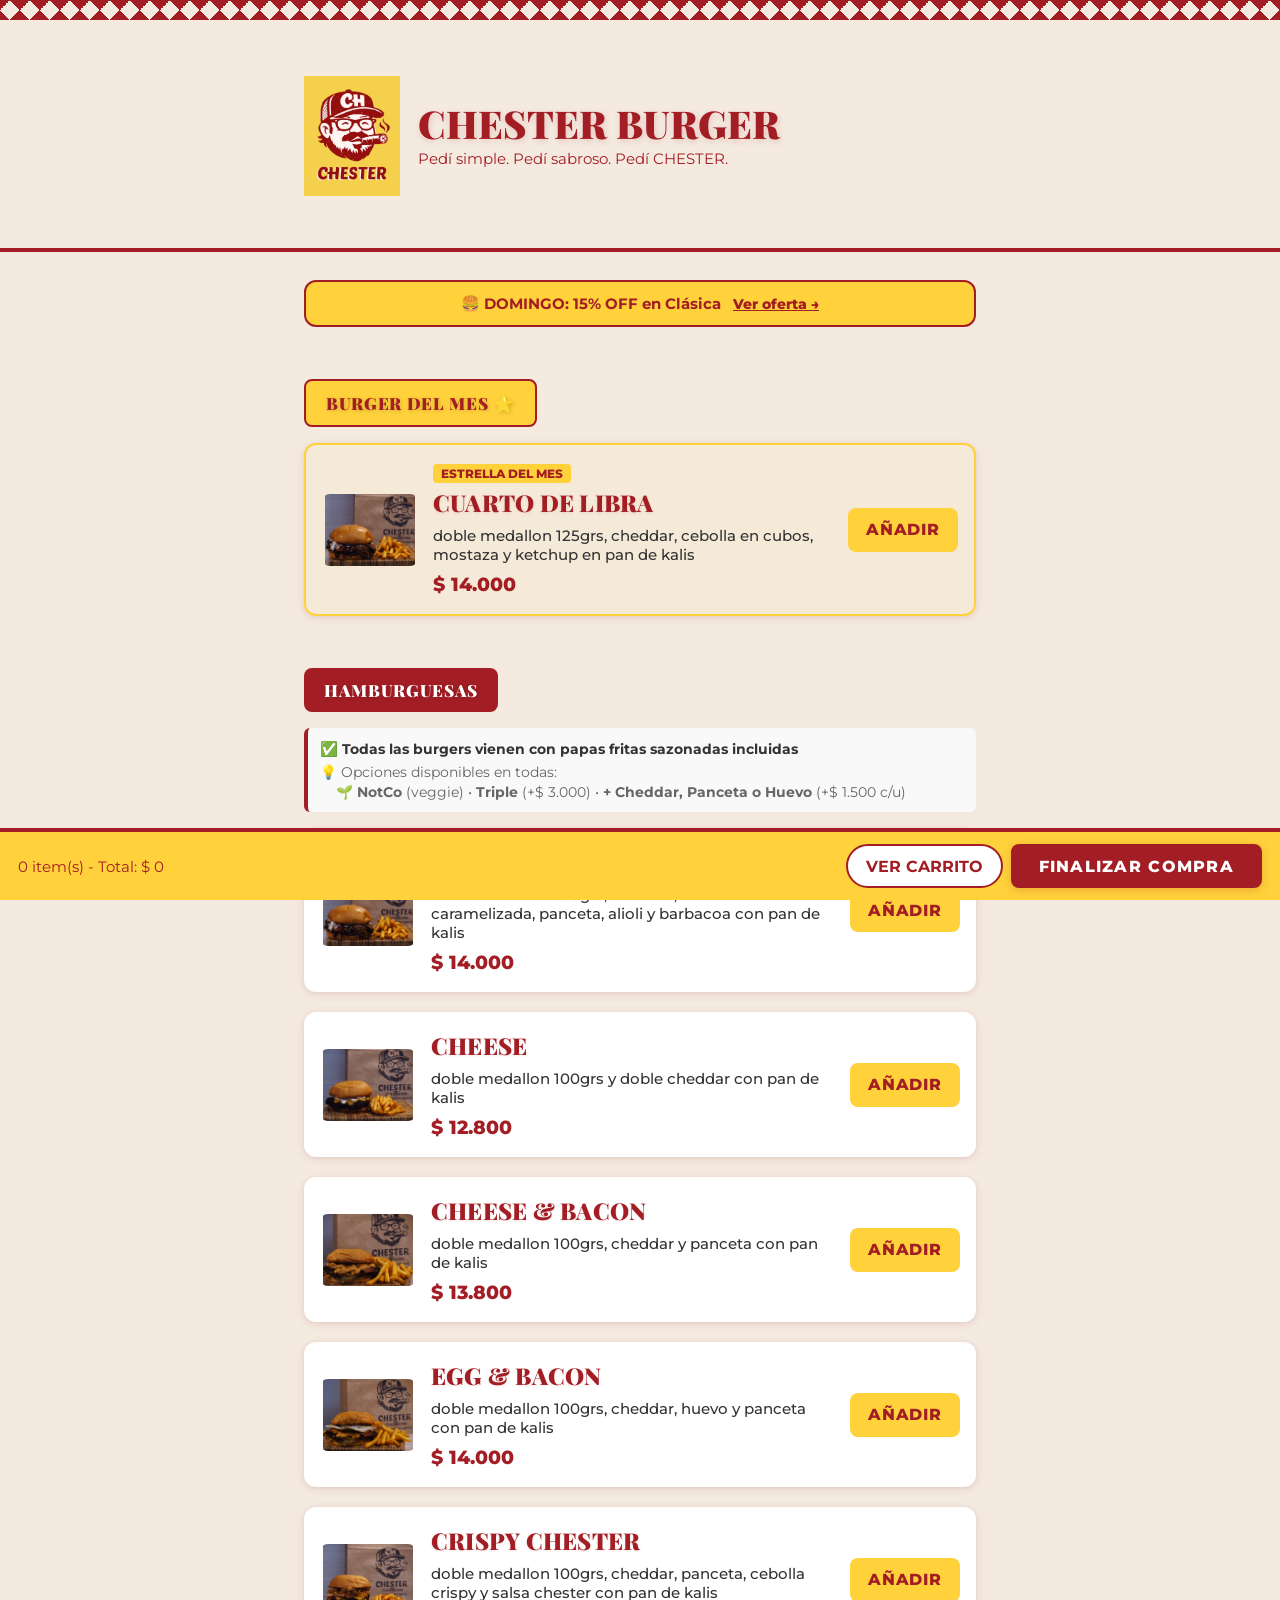
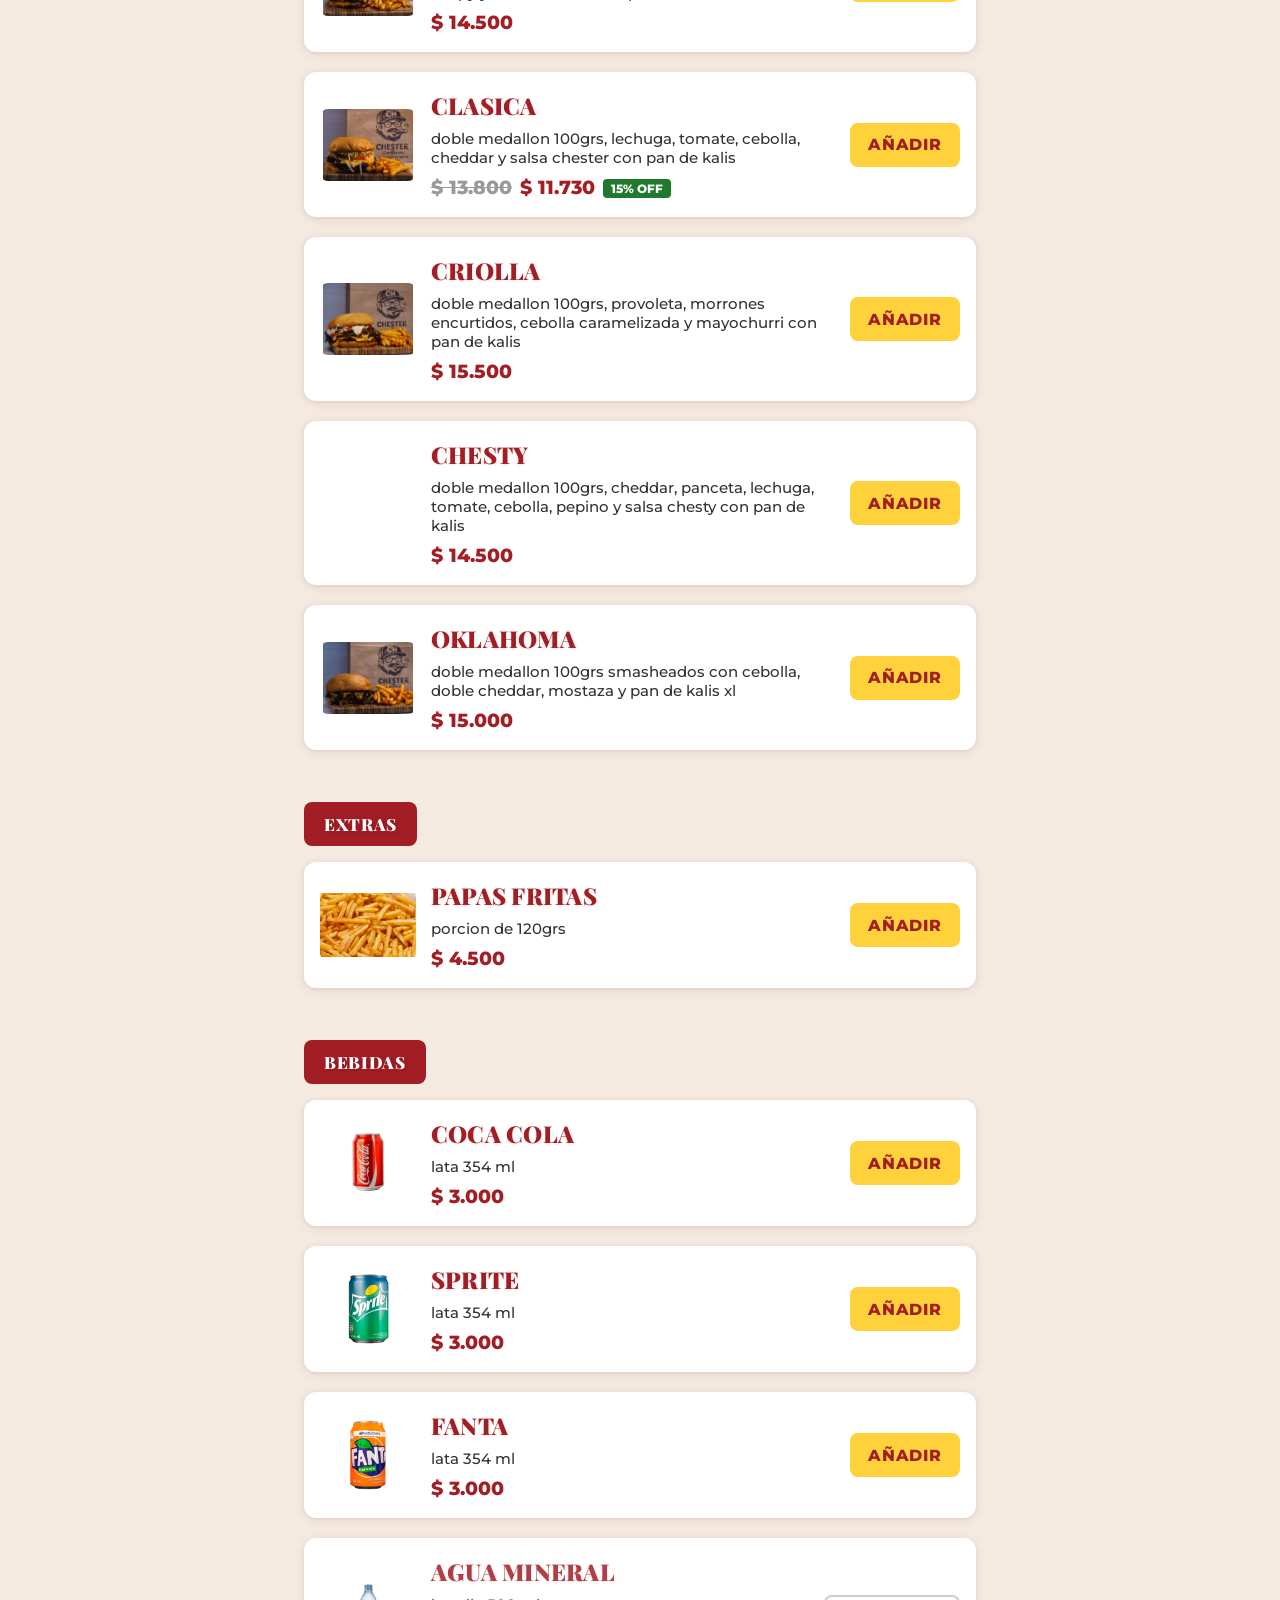
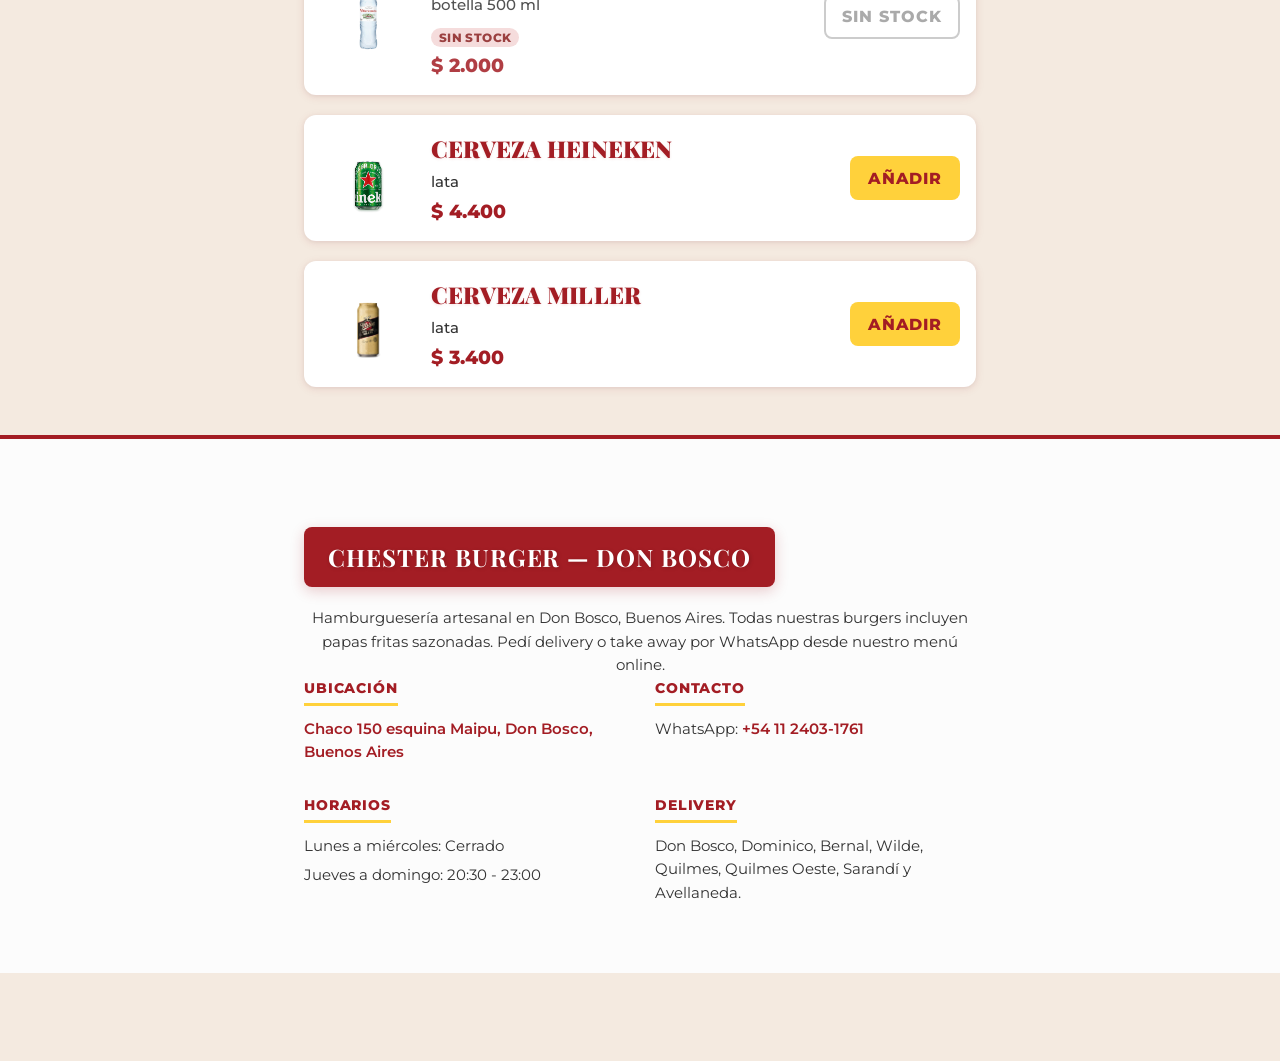
==== index.html @ 57b69df1 "feat: nueva burger del mes 'Cuarto de libra' con pepinos gratis opcionales y horario extendido tempo" ====
<!DOCTYPE html>
<html lang="es">
<head>
    <meta charset="UTF-8">
    <meta name="viewport" content="width=device-width, initial-scale=1.0">
    <title>Chester Burger | Hamburguesas Delivery Don Bosco, Quilmes y Zona Sur</title>
    <meta name="description" content="Pedí hamburguesas artesanales en Chester Burger. Delivery en Don Bosco, Quilmes, Avellaneda y zona sur. Take away en Chaco 150. Menú online y pedido por WhatsApp.">
    <link rel="canonical" href="https://chesterburger.com.ar/">
    <meta property="og:type" content="website">
    <meta property="og:url" content="https://chesterburger.com.ar/">
    <meta property="og:title" content="Chester Burger | Hamburguesas en Don Bosco">
    <meta property="og:description" content="Pedí delivery o take away. Burgers con papas incluidas. Menú online.">
    <meta property="og:image" content="https://chesterburger.com.ar/assets/burger_chester.jpeg">
    <meta property="og:locale" content="es_AR">
    <meta name="twitter:card" content="summary_large_image">
    <meta name="twitter:title" content="Chester Burger | Hamburguesas en Don Bosco">
    <meta name="twitter:description" content="Pedí delivery o take away. Menú online.">
    <meta name="twitter:image" content="https://chesterburger.com.ar/assets/burger_chester.jpeg">
    <meta name="theme-color" content="#A31D24">
    <!-- Google tag (gtag.js) -->
    <script async src="https://www.googletagmanager.com/gtag/js?id=G-X1LZQ20M1R"></script>
    <script>
      window.dataLayer = window.dataLayer || [];
      function gtag(){dataLayer.push(arguments);}
      gtag('js', new Date());

      gtag('config', 'G-X1LZQ20M1R');
    </script>
    <script>
        const basePath = window.location.pathname.split('/')[1] === 'ChesterBurgers' ? '/ChesterBurgers/' : '/';
        document.head.appendChild(Object.assign(document.createElement('base'), { href: basePath }));
    </script>
    <link rel="icon" type="image/png" href="assets/logo_chester.png">
    <link rel="preconnect" href="https://fonts.googleapis.com">
    <link rel="preconnect" href="https://fonts.gstatic.com" crossorigin>
    <link rel="preload" href="https://fonts.googleapis.com/css2?family=Montserrat:wght@400;600;800;900&family=Playfair+Display:wght@700;900&display=swap" as="style" onload="this.onload=null;this.rel='stylesheet'">
    <noscript><link rel="stylesheet" href="https://fonts.googleapis.com/css2?family=Montserrat:wght@400;600;800;900&family=Playfair+Display:wght@700;900&display=swap"></noscript>
    <link rel="preload" as="image" href="assets/logo_chester.png">
    <link rel="preload" as="image" href="assets/burger_chester.jpeg">

    <link rel="stylesheet" href="styles.css?v=1.4.2">
    <!-- SEO:MENU_SCHEMA_START -->
<script type="application/ld+json">
{
  "@context": "https://schema.org",
  "@type": "Restaurant",
  "name": "Chester Burger",
  "url": "https://chesterburger.com.ar",
  "image": "https://chesterburger.com.ar/assets/logo_chester.png",
  "telephone": "+5491124031761",
  "address": {
    "@type": "PostalAddress",
    "streetAddress": "Chaco 150 esquina Maipu",
    "addressLocality": "Don Bosco",
    "addressRegion": "Buenos Aires",
    "addressCountry": "AR"
  },
  "servesCuisine": "Hamburguesas",
  "priceRange": "$$",
  "openingHoursSpecification": [
    {
      "@type": "OpeningHoursSpecification",
      "dayOfWeek": "Sunday",
      "opens": "20:30",
      "closes": "23:00"
    },
    {
      "@type": "OpeningHoursSpecification",
      "dayOfWeek": "Thursday",
      "opens": "20:30",
      "closes": "23:00"
    },
    {
      "@type": "OpeningHoursSpecification",
      "dayOfWeek": "Friday",
      "opens": "20:30",
      "closes": "23:00"
    },
    {
      "@type": "OpeningHoursSpecification",
      "dayOfWeek": "Saturday",
      "opens": "20:30",
      "closes": "23:00"
    }
  ],
  "hasMenu": "https://chesterburger.com.ar/",
  "acceptsReservations": false
}
</script>
<script type="application/ld+json">
{
  "@context": "https://schema.org",
  "@type": "Menu",
  "name": "Menú Chester Burger",
  "url": "https://chesterburger.com.ar/",
  "hasMenuSection": [
    {
      "@type": "MenuSection",
      "name": "Burger del Mes",
      "hasMenuItem": [
        {
          "@type": "MenuItem",
          "name": "Cuarto de libra",
          "offers": {
            "@type": "Offer",
            "price": "14000",
            "priceCurrency": "ARS",
            "availability": "https://schema.org/InStock"
          },
          "description": "Doble medallon 125grs, cheddar, cebolla en cubos, mostaza y ketchup en pan de kalis"
        }
      ]
    },
    {
      "@type": "MenuSection",
      "name": "Hamburguesas",
      "hasMenuItem": [
        {
          "@type": "MenuItem",
          "name": "La Vek",
          "offers": {
            "@type": "Offer",
            "price": "14000",
            "priceCurrency": "ARS",
            "availability": "https://schema.org/InStock"
          },
          "description": "Doble medallon 100grs, cheddar, cebolla caramelizada, panceta, alioli y barbacoa con pan de kalis"
        },
        {
          "@type": "MenuItem",
          "name": "Cheese",
          "offers": {
            "@type": "Offer",
            "price": "12800",
            "priceCurrency": "ARS",
            "availability": "https://schema.org/InStock"
          },
          "description": "Doble medallon 100grs y doble cheddar con pan de kalis"
        },
        {
          "@type": "MenuItem",
          "name": "Cheese & Bacon",
          "offers": {
            "@type": "Offer",
            "price": "13800",
            "priceCurrency": "ARS",
            "availability": "https://schema.org/InStock"
          },
          "description": "Doble medallon 100grs, cheddar y panceta con pan de kalis"
        },
        {
          "@type": "MenuItem",
          "name": "Egg & Bacon",
          "offers": {
            "@type": "Offer",
            "price": "14000",
            "priceCurrency": "ARS",
            "availability": "https://schema.org/InStock"
          },
          "description": "Doble medallon 100grs, cheddar, huevo y panceta con pan de kalis"
        },
        {
          "@type": "MenuItem",
          "name": "Crispy Chester",
          "offers": {
            "@type": "Offer",
            "price": "14500",
            "priceCurrency": "ARS",
            "availability": "https://schema.org/InStock"
          },
          "description": "Doble medallon 100grs, cheddar, panceta, cebolla crispy y salsa chester con pan de kalis"
        },
        {
          "@type": "MenuItem",
          "name": "Clasica",
          "offers": {
            "@type": "Offer",
            "price": "13800",
            "priceCurrency": "ARS",
            "availability": "https://schema.org/InStock"
          },
          "description": "Doble medallon 100grs, lechuga, tomate, cebolla, cheddar y salsa chester con pan de kalis"
        },
        {
          "@type": "MenuItem",
          "name": "Criolla",
          "offers": {
            "@type": "Offer",
            "price": "15500",
            "priceCurrency": "ARS",
            "availability": "https://schema.org/InStock"
          },
          "description": "Doble medallon 100grs, provoleta, morrones encurtidos, cebolla caramelizada y mayochurri con pan de kalis"
        },
        {
          "@type": "MenuItem",
          "name": "Chesty",
          "offers": {
            "@type": "Offer",
            "price": "14500",
            "priceCurrency": "ARS",
            "availability": "https://schema.org/InStock"
          },
          "description": "Doble medallon 100grs, cheddar, panceta, lechuga, tomate, cebolla, pepino y salsa chesty con pan de kalis"
        },
        {
          "@type": "MenuItem",
          "name": "Oklahoma",
          "offers": {
            "@type": "Offer",
            "price": "15000",
            "priceCurrency": "ARS",
            "availability": "https://schema.org/InStock"
          },
          "description": "Doble medallon 100grs smasheados con cebolla, doble cheddar, mostaza y pan de kalis XL"
        }
      ]
    },
    {
      "@type": "MenuSection",
      "name": "Extras",
      "hasMenuItem": [
        {
          "@type": "MenuItem",
          "name": "Papas Fritas",
          "offers": {
            "@type": "Offer",
            "price": "4500",
            "priceCurrency": "ARS",
            "availability": "https://schema.org/InStock"
          },
          "description": "Porcion de 120grs"
        }
      ]
    },
    {
      "@type": "MenuSection",
      "name": "Bebidas",
      "hasMenuItem": [
        {
          "@type": "MenuItem",
          "name": "Coca Cola",
          "offers": {
            "@type": "Offer",
            "price": "3000",
            "priceCurrency": "ARS",
            "availability": "https://schema.org/InStock"
          },
          "description": "Lata 354 ml"
        },
        {
          "@type": "MenuItem",
          "name": "Sprite",
          "offers": {
            "@type": "Offer",
            "price": "3000",
            "priceCurrency": "ARS",
            "availability": "https://schema.org/InStock"
          },
          "description": "Lata 354 ml"
        },
        {
          "@type": "MenuItem",
          "name": "Fanta",
          "offers": {
            "@type": "Offer",
            "price": "3000",
            "priceCurrency": "ARS",
            "availability": "https://schema.org/InStock"
          },
          "description": "Lata 354 ml"
        },
        {
          "@type": "MenuItem",
          "name": "Agua Mineral",
          "offers": {
            "@type": "Offer",
            "price": "2000",
            "priceCurrency": "ARS",
            "availability": "https://schema.org/OutOfStock"
          },
          "description": "Botella 500 ml"
        },
        {
          "@type": "MenuItem",
          "name": "Cerveza Heineken",
          "offers": {
            "@type": "Offer",
            "price": "4400",
            "priceCurrency": "ARS",
            "availability": "https://schema.org/InStock"
          },
          "description": "Lata"
        },
        {
          "@type": "MenuItem",
          "name": "Cerveza Miller",
          "offers": {
            "@type": "Offer",
            "price": "3400",
            "priceCurrency": "ARS",
            "availability": "https://schema.org/InStock"
          },
          "description": "Lata"
        }
      ]
    }
  ]
}
</script>
<!-- SEO:MENU_SCHEMA_END -->
</head>
<body>
<div class="checkerboard" aria-hidden="true"></div>

<header>
    <div class="container">
        <div class="header-brand">
            <img class="header-logo" src="assets/logo_chester.png" alt="Logo Chester Burger" loading="eager" decoding="async">
            <div>
                <h1>Chester Burger</h1>
                <span class="subtitle">Pedí simple. Pedí sabroso. Pedí CHESTER.</span>
            </div>
        </div>
    </div>
</header>

<div id="closed-banner" class="closed-banner" hidden>
    <p id="closed-banner-text"></p>
</div>

<main class="container">
    <div id="daily-promo-banner" class="daily-promo-banner" hidden></div>

    <h2 style="background-color: var(--yellow); color: var(--red); border: 2px solid var(--red);">Burger del Mes ⭐️</h2>
    <div id="burger-month-list"></div>

    <h2>Hamburguesas</h2>
    <div id="burgers-list"></div>

    <h2>Extras</h2>
    <div id="extras-list"></div>

    <h2>Bebidas</h2>
    <div id="drinks-list"></div>

    <!-- SEO:NOSCRIPT_START -->
<noscript>
    <section class="seo-fallback">
        <h2>Menú Chester Burger</h2>
        <p>Pedí hamburguesas artesanales con delivery en Don Bosco, Quilmes, Avellaneda y zona sur. Take away en Chaco 150.</p>
    <h2>Burger del Mes</h2>
    <ul>
        <li><strong>Cuarto de libra</strong> — Doble medallon 125grs, cheddar, cebolla en cubos, mostaza y ketchup en pan de kalis — $ 14.000</li>
    </ul>
    <h2>Hamburguesas</h2>
    <ul>
        <li><strong>La Vek</strong> — Doble medallon 100grs, cheddar, cebolla caramelizada, panceta, alioli y barbacoa con pan de kalis — $ 14.000</li>
        <li><strong>Cheese</strong> — Doble medallon 100grs y doble cheddar con pan de kalis — $ 12.800</li>
        <li><strong>Cheese &amp; Bacon</strong> — Doble medallon 100grs, cheddar y panceta con pan de kalis — $ 13.800</li>
        <li><strong>Egg &amp; Bacon</strong> — Doble medallon 100grs, cheddar, huevo y panceta con pan de kalis — $ 14.000</li>
        <li><strong>Crispy Chester</strong> — Doble medallon 100grs, cheddar, panceta, cebolla crispy y salsa chester con pan de kalis — $ 14.500</li>
        <li><strong>Clasica</strong> — Doble medallon 100grs, lechuga, tomate, cebolla, cheddar y salsa chester con pan de kalis — $ 13.800</li>
        <li><strong>Criolla</strong> — Doble medallon 100grs, provoleta, morrones encurtidos, cebolla caramelizada y mayochurri con pan de kalis — $ 15.500</li>
        <li><strong>Chesty</strong> — Doble medallon 100grs, cheddar, panceta, lechuga, tomate, cebolla, pepino y salsa chesty con pan de kalis — $ 14.500</li>
        <li><strong>Oklahoma</strong> — Doble medallon 100grs smasheados con cebolla, doble cheddar, mostaza y pan de kalis XL — $ 15.000</li>
    </ul>
    <h2>Extras</h2>
    <ul>
        <li><strong>Papas Fritas</strong> — Porcion de 120grs — $ 4.500</li>
    </ul>
    <h2>Bebidas</h2>
    <ul>
        <li><strong>Coca Cola</strong> — Lata 354 ml — $ 3.000</li>
        <li><strong>Sprite</strong> — Lata 354 ml — $ 3.000</li>
        <li><strong>Fanta</strong> — Lata 354 ml — $ 3.000</li>
        <li><strong>Agua Mineral</strong> — Botella 500 ml — $ 2.000 (sin stock)</li>
        <li><strong>Cerveza Heineken</strong> — Lata — $ 4.400</li>
        <li><strong>Cerveza Miller</strong> — Lata — $ 3.400</li>
    </ul>
    </section>
</noscript>
<!-- SEO:NOSCRIPT_END -->
</main>

<footer class="site-footer">
    <div class="container">
        <h2 class="site-footer-title">Chester Burger — Don Bosco</h2>
        <p class="site-footer-intro">
            Hamburguesería artesanal en Don Bosco, Buenos Aires. Todas nuestras burgers incluyen papas fritas sazonadas.
            Pedí delivery o take away por WhatsApp desde nuestro menú online.
        </p>
        <div class="site-footer-grid">
            <div>
                <h3>Ubicación</h3>
                <p>
                    <a href="https://maps.app.goo.gl/WkR2AVwVvyQ6uB3u5" target="_blank" rel="noopener noreferrer">
                        Chaco 150 esquina Maipu, Don Bosco, Buenos Aires
                    </a>
                </p>
            </div>
            <div>
                <h3>Contacto</h3>
                <p>
                    WhatsApp:
                    <a href="https://wa.me/5491124031761" target="_blank" rel="noopener noreferrer">+54 11 2403-1761</a>
                </p>
            </div>
            <div>
                <h3>Horarios</h3>
                <ul class="site-footer-hours">
                    <li>Lunes a miércoles: Cerrado</li>
                  <li>Jueves a domingo: 20:30 - 23:00</li>
                </ul>
            </div>
            <div>
                <h3>Delivery</h3>
                <p>Don Bosco, Dominico, Bernal, Wilde, Quilmes, Quilmes Oeste, Sarandí y Avellaneda.</p>
            </div>
        </div>
    </div>
</footer>

<div class="cart-bar">
    <div class="cart-bar-summary">
        <span id="cart-count">0</span> item(s) - Total: <span id="total-price">$0</span>
    </div>
    <div class="cart-bar-actions">
        <button class="btn-cart-toggle" id="cart-toggle-btn" type="button">VER CARRITO</button>
        <button class="btn-order" id="order-btn" type="button">FINALIZAR COMPRA</button>
    </div>
</div>

<section id="cart-drawer" class="cart-drawer" hidden aria-label="Detalle de carrito">
    <div class="cart-drawer-header">
        <h2 id="cart-title">Tu Pedido</h2>
        <button id="close-cart-drawer-btn" class="btn-close" type="button" aria-label="Cerrar carrito">X</button>
    </div>
    <div class="cart-panel" id="cart-items" aria-live="polite"></div>
    <div class="cart-drawer-subtotal">Subtotal: <span id="cart-drawer-subtotal">$0</span></div>
    <div class="cart-actions">
        <button class="btn-clear" id="clear-cart" type="button">Vaciar carrito</button>
    </div>
</section>

<section id="checkout-modal" class="checkout-modal" hidden>
    <div class="checkout-sheet" role="dialog" aria-modal="true" aria-labelledby="checkout-title">
        <div class="checkout-header">
            <h2 id="checkout-title">Datos de Entrega</h2>
            <button id="close-checkout-btn" class="btn-close" type="button" aria-label="Cerrar formulario">X</button>
        </div>

        <label class="form-label" for="customer-name">Nombre</label>
        <input id="customer-name" class="form-input" type="text" autocomplete="name" placeholder="Ej: Juan Perez">

        <label class="form-label" for="delivery-zone">Tipo de envío</label>
        <select id="delivery-zone" class="form-select">
            <option value="">Selecciona una opción</option>
            <option value="delivery">Delivery</option>
            <option value="retiro">Take away</option>
        </select>

        <label class="form-label" for="payment-method">Metodo de pago</label>
        <select id="payment-method" class="form-select">
            <option value="">Selecciona un metodo</option>
            <option value="efectivo">Efectivo</option>
            <option value="transferencia">Transferencia</option>
        </select>
        <p id="pickup-address-note" class="form-label" hidden>
            Take away en:
            <a href="https://maps.app.goo.gl/WkR2AVwVvyQ6uB3u5" target="_blank" rel="noopener noreferrer">Chaco 150 esquina Maipu, Don Bosco, Buenos Aires, Argentina</a>
        </p>

        <div id="checkout-zone-dependent" hidden>

        <div id="delivery-address-fields">
            <label class="form-label" for="customer-street-number">Calle y numero</label>
            <input id="customer-street-number" class="form-input" type="text" autocomplete="street-address" placeholder="Ej: Av. Siempre Viva 123">

            <label class="form-label" for="customer-neighborhood">Barrio</label>
            <select id="customer-neighborhood" class="form-select">
                <option value="">Seleccioná un barrio</option>
                <option value="Don Bosco">Don Bosco</option>
                <option value="Dominico">Dominico</option>
                <option value="Bernal">Bernal</option>
                <option value="Wilde">Wilde</option>
                <option value="Quilmes">Quilmes</option>
                <option value="Quilmes Oeste">Quilmes Oeste</option>
                <option value="Sarandi">Sarandi</option>
                <option value="Avellaneda">Avellaneda</option>
            </select>

            <label class="form-label" for="customer-between-streets">Entre calles</label>
            <input id="customer-between-streets" class="form-input" type="text" autocomplete="off" placeholder="Ej: Maipu y Belgrano">
        </div>

        <label class="form-label" for="customer-notes">Aclaraciones (opcional)</label>
        <textarea id="customer-notes" class="form-input form-textarea" rows="3" placeholder="Ej: sin cebolla, el timbre no anda"></textarea>

        <div class="checkout-detail">
            <h3>Detalle del pedido</h3>
            <div id="checkout-detail-list" class="checkout-detail-list"></div>
        </div>

        <div class="checkout-totals" aria-live="polite">
            <div>Subtotal: <span id="subtotal-price">$0</span></div>
            <div>Envio: <span id="shipping-price">$0</span></div>
            <div id="discount-row" class="discount-row" hidden>
                <span id="discount-label">Descuento</span>: <span id="discount-price">$0</span>
            </div>
            <div class="checkout-grand-total">Total final: <span id="grand-total-price">$0</span></div>
        </div>

        <button id="submit-order-btn" class="btn-order btn-submit-order" type="button">ENVIAR A WHATSAPP</button>

        </div><!-- /#checkout-zone-dependent -->
    </div>
</section>

<div id="feedback" class="feedback"></div>
<p id="a11y-live" class="sr-only" aria-live="polite"></p>

<section id="burger-customizer-modal" class="checkout-modal" hidden>
    <div class="checkout-sheet" role="dialog" aria-modal="true" aria-labelledby="customizer-title">
        <div class="checkout-header">
            <h2 id="customizer-title">Personalizar Burger</h2>
            <button id="close-customizer-btn" class="btn-close" type="button" aria-label="Cerrar personalización">X</button>
        </div>

        <div id="customizer-content">
            <div id="customizer-burger-info"></div>
            <div style="margin: 16px 0; padding: 12px; background: #f9f9f9; border-radius: 6px;">
                <p style="margin: 0 0 12px 0; font-weight: 600; color: #333; font-size: 0.9rem;">Opciones:</p>
                <div style="display: flex; flex-direction: column; gap: 10px;">
                    <label style="display: flex; align-items: center; gap: 8px; cursor: pointer;">
                        <input type="checkbox" id="customizer-notco"> <span data-modifier-label="notco">NotCo</span>
                    </label>
                    <label style="display: flex; align-items: center; gap: 8px; cursor: pointer;">
                        <input type="checkbox" id="customizer-triple"> <span data-modifier-label="triple">Triple</span>
                    </label>
                    <label style="display: flex; align-items: center; gap: 8px; cursor: pointer;">
                        <input type="checkbox" id="customizer-cheddar"> <span data-modifier-label="cheddar">+ Cheddar</span>
                    </label>
                    <label style="display: flex; align-items: center; gap: 8px; cursor: pointer;">
                        <input type="checkbox" id="customizer-panceta"> <span data-modifier-label="panceta">+ Panceta</span>
                    </label>
                    <label style="display: flex; align-items: center; gap: 8px; cursor: pointer;">
                        <input type="checkbox" id="customizer-huevo"> <span data-modifier-label="huevo">+ Huevo</span>
                    </label>
                    <label style="display: flex; align-items: center; gap: 8px; cursor: pointer;">
                        <input type="checkbox" id="customizer-pepino"> <span data-modifier-label="pepino">+ Pepino</span>
                    </label>
                </div>
            </div>
            <div id="customizer-combo-section" class="customizer-combo-section" hidden>
                <p class="customizer-section-title">Promo especial</p>
                <label class="customizer-combo-toggle">
                    <input type="checkbox" id="customizer-combo-enable">
                    <span id="customizer-combo-label">Combo Burger + Gaseosa — $13.000</span>
                </label>
                <div id="customizer-combo-drinks" class="customizer-combo-drinks" hidden>
                    <p class="customizer-combo-drinks-label">Elegí tu gaseosa:</p>
                    <div id="customizer-combo-drink-options" class="customizer-combo-drink-options"></div>
                </div>
            </div>
            <div id="customizer-price" style="font-size: 1.2rem; font-weight: 800; color: var(--red); margin: 12px 0;">Precio: $0</div>
        </div>

        <button id="confirm-customizer-btn" class="btn-order btn-submit-order" type="button">AGREGAR AL CARRITO</button>
    </div>
</section>

<div id="img-lightbox" hidden aria-modal="true" role="dialog" aria-label="Imagen ampliada">
    <button id="lightbox-close-btn" class="lightbox-close-btn" aria-label="Cerrar imagen">✕</button>
    <img src="" alt="Hamburguesa ampliada">
</div>

<script src="app.js?v=1.4.3"></script>
</body>
</html>
---- styles.css ----
:root {
    --red: #A31D24;
    --red-dark: #7d1519;
    --cream: #F4EAE0;
    --yellow: #FFD13B;
    --dark: #2A1A1A;
    --text: #702626;
    --surface: #FFFFFF;
    --cart-bar-height: 120px;
}

* {
    box-sizing: border-box;
}

body {
    margin: 0;
    font-family: "Montserrat", sans-serif;
    background-color: var(--cream);
    color: var(--red);
    padding-bottom: calc(var(--cart-bar-height) + 16px);
}

body.no-scroll {
    overflow: hidden;
}

button,
input,
select {
    font: inherit;
}

.checkerboard {
    height: 20px;
    background-image:
        linear-gradient(45deg, var(--red) 25%, transparent 25%),
        linear-gradient(-45deg, var(--red) 25%, transparent 25%),
        linear-gradient(45deg, transparent 75%, var(--red) 75%),
        linear-gradient(-45deg, transparent 75%, var(--red) 75%);
    background-size: 20px 20px;
    background-color: var(--cream);
}

header {
    padding: 28px 16px 24px;
    border-bottom: 4px solid var(--red);
}

.header-brand {
    display: flex;
    align-items: center;
    gap: 18px;
}

.header-logo {
    width: clamp(56px, 14vw, 84px);
    height: auto;
    display: block;
}

header h1 {
    margin: 0;
    color: var(--red);
    text-transform: uppercase;
    font-family: "Playfair Display", serif;
    font-weight: 900;
    font-size: 2.4rem;
    line-height: 1;
    text-shadow: 1px 2px 6px rgba(163, 29, 36, 0.18);
}

.subtitle {
    display: inline-block;
    margin-top: 6px;
    font-family: "Montserrat", sans-serif;
    font-size: 0.95rem;
}

.container {
    width: min(100%, 720px);
    margin: 0 auto;
    padding: 20px 16px;
}

h2 {
    background-color: var(--red);
    color: #ffffff;
    padding: 11px 20px;
    text-transform: uppercase;
    font-family: "Playfair Display", serif;
    font-weight: 900;
    font-size: 1.05rem;
    letter-spacing: 0.04em;
    text-shadow: 1px 1px 4px rgba(0, 0, 0, 0.18);
    margin: 32px 0 16px;
    display: inline-block;
    border-radius: 8px;
}

.item-card {
    background: #ffffff;
    border: none;
    border-radius: 12px;
    box-shadow: 0 2px 10px rgba(163, 29, 36, 0.10), 0 1px 4px rgba(0,0,0,0.06);
    margin-bottom: 20px;
    padding: 18px 16px;
    display: flex;
    flex-direction: column;
    gap: 14px;
    transition: box-shadow 0.2s ease, transform 0.2s ease;
}

.item-card:hover {
    box-shadow: 0 6px 22px rgba(163, 29, 36, 0.15), 0 2px 8px rgba(0,0,0,0.08);
    transform: translateY(-2px);
}

.item-card.is-out-of-stock {
    /* Evita desvanecer imagenes con transparencia */
}

.item-card.is-out-of-stock .item-details {
    opacity: 0.85;
}

.item-img {
    width: 96px;
    height: 72px;
    flex-shrink: 0;
    border-radius: 8px;
    display: flex;
    align-items: center;
    justify-content: center;
    overflow: hidden;
    cursor: pointer;
}

.item-img img {
    width: 100%;
    height: 100%;
    object-fit: contain;
    display: block;
}

/* Lightbox */
@keyframes lb-overlay-in  { from { opacity: 0 }               to { opacity: 1 } }
@keyframes lb-overlay-out { from { opacity: 1 }               to { opacity: 0 } }
@keyframes lb-img-in      { from { opacity: 0; transform: scale(0.72) } to { opacity: 1; transform: scale(1) } }
@keyframes lb-img-out     { from { opacity: 1; transform: scale(1) }    to { opacity: 0; transform: scale(0.72) } }

#img-lightbox {
    position: fixed;
    inset: 0;
    z-index: 1000;
    background: rgba(0, 0, 0, 0.88);
    display: flex;
    align-items: center;
    justify-content: center;
    padding: 16px;
    cursor: zoom-out;
    animation: lb-overlay-in 0.2s ease forwards;
}

#img-lightbox.is-closing {
    animation: lb-overlay-out 0.18s ease forwards;
}

#img-lightbox[hidden] {
    display: none;
}

#img-lightbox img {
    max-width: 100%;
    max-height: 90dvh;
    border-radius: 10px;
    object-fit: contain;
    box-shadow: 0 8px 40px rgba(0,0,0,0.6);
    pointer-events: none;
    animation: lb-img-in 0.25s cubic-bezier(0.34, 1.56, 0.64, 1) forwards;
}

#img-lightbox.is-closing img {
    animation: lb-img-out 0.18s ease forwards;
}

.item-details h3 {
    margin: 0;
    color: var(--red);
    font-family: "Playfair Display", serif;
    font-weight: 900;
    text-transform: uppercase;
    font-size: 1.45rem;
    letter-spacing: 0.01em;
    text-shadow: 0px 1px 3px rgba(163, 29, 36, 0.12);
}

.item-details p {
    font-family: "Montserrat", sans-serif;
    font-size: 0.95rem;
    color: #333333;
    font-weight: 500;
    text-transform: lowercase;
    margin: 8px 0;
}


.options {
    font-family: Arial, sans-serif;
    font-size: 0.84rem;
    display: flex;
    flex-wrap: wrap;
    gap: 8px 12px;
    margin-top: 8px;
    background: #f9f9f9;
    padding: 8px;
    border-radius: 4px;
}

.price-tag {
    color: var(--red);
    font-weight: 800;
    font-size: 1.2rem;
    margin-top: 6px;
}

.btn-add,
.btn-order,
.qty-btn,
.btn-remove,
.btn-clear {
    border: 2px solid var(--red);
    font-weight: bold;
    cursor: pointer;
    min-height: 44px;
}

.btn-add {
    background: var(--yellow);
    color: var(--red);
    border: none;
    border-radius: 8px;
    font-family: "Montserrat", sans-serif;
    font-weight: 800;
    text-transform: uppercase;
    letter-spacing: 0.06em;
    width: auto;
    min-width: 110px;
    align-self: flex-end;
    margin-left: auto;
    padding: 0 16px;
    transition: filter 0.18s ease, transform 0.18s ease, box-shadow 0.18s ease;
}

.btn-add:hover:not(:disabled) {
    filter: brightness(0.93);
    transform: translateY(-2px);
    box-shadow: 0 6px 16px rgba(163, 29, 36, 0.28);
}

.btn-add:disabled {
    background: transparent;
    color: #aaaaaa;
    border: 2px solid #cccccc;
    cursor: not-allowed;
    box-shadow: none;
}

.btn-add.is-confirmed,
.btn-add.is-confirmed:disabled,
.btn-order.is-confirmed,
.btn-order.is-confirmed:disabled {
    background: #1f7a2e;
    color: #ffffff;
}

.stock-badge {
    display: inline-block;
    margin-top: 6px;
    padding: 2px 8px;
    border-radius: 999px;
    background: #f4d7d7;
    color: #8a1f1f;
    font-size: 0.75rem;
    font-weight: 800;
    letter-spacing: 0.03em;
}

.cart-qty-badge {
    align-self: flex-end;
    margin-left: auto;
    display: flex;
    flex-direction: column;
    align-items: flex-end;
    gap: 3px;
    margin-bottom: 4px;
}

.cart-badge-count {
    background: var(--red);
    color: #fff;
    font-size: 0.8rem;
    font-weight: 800;
    padding: 3px 12px;
    border-radius: 999px;
    letter-spacing: 0.02em;
}

.cart-badge-detail {
    display: flex;
    flex-direction: column;
    align-items: flex-end;
    gap: 1px;
}

.cart-badge-line {
    font-size: 0.72rem;
    color: #666;
    font-weight: 600;
    font-family: Arial, sans-serif;
}

.cart-panel {
    background: var(--surface);
    padding: 10px;
}

.cart-empty {
    font-family: Arial, sans-serif;
    color: #555555;
    margin: 8px 0;
}

.cart-row {
    display: flex;
    flex-direction: column;
    gap: 8px;
    border-bottom: 1px dashed #c8c8c8;
    padding: 8px 0;
}

.cart-row:last-child {
    border-bottom: none;
}

.cart-item-name {
    font-family: Arial, sans-serif;
    color: var(--text);
    font-size: 0.92rem;
}

.cart-item-main {
    display: flex;
    align-items: center;
    gap: 10px;
}

.cart-item-thumb {
    width: 56px;
    height: 56px;
    border-radius: 8px;
    background: #ffffff;
    border: 1px solid #e4d7d7;
    overflow: hidden;
    flex: 0 0 auto;
}

.cart-item-thumb-img {
    width: 100%;
    height: 100%;
    display: block;
    object-fit: cover;
}

.cart-controls {
    display: flex;
    flex-wrap: wrap;
    align-items: center;
    gap: 6px;
}

.qty-btn,
.btn-remove,
.btn-clear {
    background: #ffffff;
    color: var(--red);
    padding: 6px 10px;
}

.qty-value {
    min-width: 20px;
    text-align: center;
    font-family: Arial, sans-serif;
    color: #222222;
}

.cart-subtotal {
    width: 100%;
    font-family: Arial, sans-serif;
    color: var(--text);
    font-size: 0.9rem;
    text-align: left;
}

.cart-actions {
    margin-top: 10px;
    display: flex;
    justify-content: flex-end;
}

.cart-drawer {
    position: fixed;
    left: 10px;
    right: 10px;
    bottom: calc(var(--cart-bar-height) - 6px);
    max-height: 58vh;
    background: var(--surface);
    border: 3px solid var(--red);
    border-bottom: none;
    border-radius: 12px 12px 0 0;
    padding: 8px 10px 10px;
    z-index: 110;
    overflow: auto;
    transform: translateY(calc(100% + 10px));
    opacity: 0;
    transition: transform 0.3s cubic-bezier(0.4, 0, 0.2, 1), opacity 0.25s ease;
}

.cart-drawer.is-open {
    transform: translateY(0);
    opacity: 1;
}

.cart-drawer[hidden] {
    display: none;
}

.cart-drawer-header {
    display: flex;
    align-items: center;
    justify-content: space-between;
}

.cart-drawer-header h2 {
    margin-top: 0;
}

.cart-drawer-subtotal {
    margin-top: 10px;
    font-family: Arial, sans-serif;
    color: var(--text);
    font-weight: bold;
}


.form-label {
    display: block;
    margin-top: 10px;
    margin-bottom: 4px;
    font-family: Arial, sans-serif;
    color: var(--text);
    font-weight: bold;
    font-size: 0.9rem;
}

.form-input,
.form-select {
    width: 100%;
    min-height: 44px;
    padding: 9px 10px;
    border: 2px solid #b4b4b4;
    border-radius: 6px;
    font-family: Arial, sans-serif;
    font-size: 1rem;
    color: var(--text);
    background: #ffffff;
}

.form-textarea {
    min-height: 92px;
    resize: vertical;
}

.form-input.is-invalid,
.form-select.is-invalid,
.form-input[aria-invalid="true"],
.form-select[aria-invalid="true"] {
    border-color: #c32028;
    background: #fff5f5;
}

.checkout-totals {
    margin-top: 12px;
    border-top: 1px dashed #bbbbbb;
    padding-top: 8px;
    font-family: Arial, sans-serif;
    color: var(--text);
    display: grid;
    gap: 5px;
}

.checkout-grand-total {
    font-weight: bold;
}

.discount-row {
    color: #1f7a2e;
    font-weight: bold;
}

.checkout-detail {
    margin-top: 12px;
    border-top: 1px dashed #bbbbbb;
    padding-top: 8px;
}

.checkout-detail h3 {
    margin: 4px 0 8px;
    font-size: 1rem;
    font-family: "Playfair Display", serif;
    font-weight: 700;
    color: var(--red);
}

.checkout-detail-list {
    display: grid;
    gap: 6px;
}

.checkout-detail-item {
    font-family: Arial, sans-serif;
    color: var(--text);
    font-size: 0.9rem;
}

.checkout-detail-subtotal {
    margin-top: 8px;
    font-family: Arial, sans-serif;
    color: var(--text);
    font-weight: bold;
}

.checkout-modal {
    position: fixed;
    inset: 0;
    z-index: 140;
    background: rgba(0, 0, 0, 0.45);
    display: flex;
    align-items: flex-end;
    justify-content: center;
    opacity: 0;
    transition: opacity 0.25s ease;
}

.checkout-modal[hidden] {
    display: none;
}

.checkout-modal.is-open {
    opacity: 1;
}

.checkout-sheet {
    width: 100%;
    max-height: 86vh;
    overflow-y: auto;
    background: #FFFFFF;
    border-top: 4px solid var(--red);
    padding: 10px 12px calc(16px + env(safe-area-inset-bottom));
    transform: translateY(40px);
    transition: transform 0.3s cubic-bezier(0.4, 0, 0.2, 1);
}

.checkout-modal.is-open .checkout-sheet {
    transform: translateY(0);
}

.checkout-header {
    display: flex;
    align-items: center;
    justify-content: space-between;
    gap: 12px;
}

.checkout-header h2 {
    margin-top: 0;
}

.customizer-combo-section {
    margin: 16px 0;
    padding: 12px;
    background: #fff8e6;
    border: 1px solid #f0d78c;
    border-radius: 6px;
}

.customizer-section-title {
    margin: 0 0 12px 0;
    font-weight: 700;
    color: var(--red);
    font-size: 0.9rem;
}

.customizer-combo-toggle {
    display: flex;
    align-items: flex-start;
    gap: 8px;
    cursor: pointer;
    font-weight: 600;
    color: #333;
    font-size: 0.9rem;
}

.customizer-combo-drinks {
    margin-top: 12px;
    padding-top: 12px;
    border-top: 1px solid #f0d78c;
}

.customizer-combo-drinks-label {
    margin: 0 0 10px 0;
    font-weight: 600;
    color: #333;
    font-size: 0.85rem;
}

.customizer-combo-drink-options {
    display: flex;
    flex-direction: column;
    gap: 8px;
}

.customizer-combo-drink-option {
    display: flex;
    align-items: center;
    gap: 8px;
    cursor: pointer;
    font-size: 0.9rem;
    color: #333;
}

.btn-close {
    min-height: 44px;
    min-width: 44px;
    border: 2px solid var(--red);
    background: #ffffff;
    color: var(--red);
    font-weight: bold;
    cursor: pointer;
}

.btn-submit-order {
    margin-top: 16px;
    width: 100%;
    padding: 14px 24px;
    font-size: 1rem;
    border-radius: 8px;
    letter-spacing: 0.1em;
}

.cart-bar {
    position: fixed;
    bottom: 0;
    left: 0;
    width: 100%;
    background: var(--yellow);
    border-top: 4px solid var(--red);
    padding: 10px 12px calc(10px + env(safe-area-inset-bottom));
    display: grid;
    gap: 8px;
    z-index: 100;
}

.cart-bar-actions {
    display: grid;
    grid-template-columns: 1fr 1fr;
    gap: 8px;
}

.cart-bar-summary {
    text-align: center;
    font-size: 0.95rem;
}

.btn-order {
    background: var(--red);
    color: #ffffff;
    border-radius: 8px;
    border: none;
    width: 100%;
    font-family: "Montserrat", sans-serif;
    font-weight: 800;
    text-transform: uppercase;
    letter-spacing: 0.08em;
    box-shadow: 0 2px 8px rgba(163, 29, 36, 0.20);
    transition: background 0.18s ease, transform 0.18s ease, box-shadow 0.18s ease;
}

.btn-order:hover:not([data-closed="true"]):not(:disabled):not(.is-confirmed) {
    background: var(--red-dark);
    transform: translateY(-3px);
    box-shadow: 0 6px 18px rgba(163, 29, 36, 0.36);
}

.btn-order:active:not([data-closed="true"]) {
    transform: translateY(-1px);
    box-shadow: 0 3px 8px rgba(163, 29, 36, 0.28);
}

.btn-order[data-closed="true"] {
    background: #9e9e9e;
    cursor: not-allowed;
    opacity: 0.7;
    display: flex;
    flex-direction: column;
    align-items: center;
    line-height: 1.2;
    padding-top: 6px;
    padding-bottom: 6px;
    box-shadow: none;
    transform: none;
}

.btn-order[data-closed="true"]::after {
    content: attr(data-next-open);
    display: block;
    font-size: 0.7em;
    font-weight: 400;
    opacity: 0.9;
    margin-top: 2px;
}

.btn-cart-toggle {
    border: 2px solid var(--red);
    background: #ffffff;
    color: var(--red);
    border-radius: 999px;
    min-height: 44px;
    font-weight: bold;
    cursor: pointer;
}

.feedback {
    position: fixed;
    left: 12px;
    right: 12px;
    bottom: 102px;
    background: var(--dark);
    color: #ffffff;
    padding: 9px 12px;
    border-radius: 999px;
    font-family: Arial, sans-serif;
    font-size: 0.88rem;
    text-align: center;
    opacity: 0;
    pointer-events: none;
    transition: opacity 0.2s ease;
    z-index: 120;
}

.feedback.show {
    opacity: 1;
}

.btn-add:focus-visible,
.btn-order:focus-visible,
.btn-cart-toggle:focus-visible,
.qty-btn:focus-visible,
.btn-remove:focus-visible,
.btn-clear:focus-visible,
.btn-close:focus-visible,
.form-input:focus-visible,
.form-select:focus-visible {
    outline: 3px solid var(--dark);
    outline-offset: 2px;
}

.sr-only {
    position: absolute;
    width: 1px;
    height: 1px;
    padding: 0;
    margin: -1px;
    overflow: hidden;
    clip: rect(0, 0, 0, 0);
    white-space: nowrap;
    border: 0;
}

@media (min-width: 680px) {
    body {
        --cart-bar-height: 74px;
        padding-bottom: calc(var(--cart-bar-height) + 14px);
    }

    .container {
        padding: 28px 24px;
    }

    .header-logo {
        width: clamp(72px, 10vw, 96px);
    }

    .item-card {
        flex-direction: row;
        align-items: center;
        gap: 15px;
    }

    .btn-add {
        width: auto;
        min-width: 110px;
        align-self: center;
        margin-left: auto;
    }

    .cart-row {
        flex-direction: row;
        justify-content: space-between;
        align-items: center;
    }

    .cart-subtotal {
        width: auto;
        text-align: right;
        min-width: 110px;
    }

    .cart-bar {
        grid-template-columns: 1fr auto;
        align-items: center;
        padding: 12px 18px;
    }

    .cart-bar-actions {
        display: flex;
        gap: 8px;
    }

    .btn-cart-toggle {
        padding: 0 18px;
    }

    .cart-bar-summary {
        text-align: left;
    }

    .btn-order {
        width: auto;
        padding: 0 28px;
        border-radius: 8px;
    }

    .feedback {
        left: 50%;
        right: auto;
        bottom: 86px;
        transform: translateX(-50%);
        width: min(92vw, 460px);
    }

    .checkout-modal {
        align-items: center;
        padding: 14px;
    }

    .cart-drawer {
        left: 50%;
        right: auto;
        transform: translateX(-50%);
        width: min(720px, calc(100% - 20px));
    }

    .checkout-sheet {
        width: min(540px, 100%);
        border: 3px solid var(--red);
        border-top: 3px solid var(--red);
        border-radius: 10px;
        padding-bottom: 16px;
    }
}

/* Closed banner */
.closed-banner {
    background-color: var(--red);
    color: white;
    text-align: center;
    padding: 16px;
    font-weight: 600;
    font-size: 1.1rem;
    border-bottom: 3px solid var(--dark);
    border-radius: 0 0 12px 12px;
}

.closed-banner p {
    margin: 0;
}

.site-footer {
    background: #fcfcfc;
    border-top: 4px solid var(--red);
    padding: 60px 20px 40px;
    font-family: "Montserrat", sans-serif;
    color: #333;
}

.site-footer-title {
    margin: 0 auto 20px;
    padding: 14px 24px;
    max-width: fit-content;
    background: var(--red);
    color: #ffffff;
    font-family: "Playfair Display", serif;
    font-size: 1.5rem;
    font-weight: 700;
    text-align: center;
    border-radius: 8px;
    box-shadow: 0 4px 14px rgba(163, 29, 36, 0.22);
}

.site-footer-intro {
    margin: 0 auto 36px;
    color: #333;
    line-height: 1.6;
    max-width: 720px;
    text-align: center;
}

.site-footer-grid {
    display: grid;
    grid-template-columns: repeat(auto-fit, minmax(220px, 1fr));
    gap: 30px;
}

.site-footer h3 {
    margin: 0 0 12px;
    font-size: 0.9rem;
    font-weight: 800;
    text-transform: uppercase;
    letter-spacing: 0.06em;
    color: var(--red);
    display: inline-block;
    padding-bottom: 6px;
    border-bottom: 3px solid var(--yellow);
}

.site-footer p,
.site-footer li {
    margin: 0;
    color: #333;
    line-height: 1.6;
    font-size: 0.92rem;
}

.site-footer a {
    color: var(--red);
    font-weight: 600;
    text-decoration: none;
    transition: opacity 0.2s ease;
}

.site-footer a:hover {
    opacity: 0.75;
}

.site-footer-hours {
    list-style: none;
    padding: 0;
    margin: 0;
    display: grid;
    gap: 6px;
}

.seo-fallback {
    margin-top: 24px;
    padding: 16px;
    border: 1px solid #ddd;
    border-radius: 8px;
    background: #fff;
    color: #333;
}

.seo-fallback h2 {
    color: var(--red);
    font-size: 1.1rem;
}

.seo-fallback ul {
    padding-left: 20px;
}

/* ── Burger del Mes card ─────────────────────────────────────── */
.burger-of-month-card {
    border: 2px solid var(--yellow);
    background: rgba(255, 209, 59, 0.05);
}

.badge-star {
    display: inline-block;
    margin-bottom: 4px;
    background: var(--yellow);
    color: var(--red);
    padding: 2px 8px;
    font-weight: 800;
    font-size: 0.75rem;
    border-radius: 4px;
    text-transform: uppercase;
}

/* ── Burger info box ("incluye papas") ────────────────────────── */
.burger-info-box {
    background: #f9f9f9;
    padding: 12px;
    border-radius: 6px;
    margin-bottom: 16px;
    border-left: 4px solid var(--red);
}

.burger-info-box p {
    margin: 0;
    font-size: 0.9rem;
    font-weight: 600;
    color: #333;
}

.burger-info-box p + p {
    margin-top: 6px;
    font-size: 0.85rem;
    font-weight: 400;
    color: #666;
}

.burger-info-box p:last-child {
    margin-top: 4px;
    padding-left: 16px;
}

/* ── Promo pricing ────────────────────────────────────────────── */
.price-original {
    text-decoration: line-through;
    color: #999;
    margin-right: 8px;
}

.promo-badge {
    background: #1f7a2e;
    color: #fff;
    font-size: 0.75rem;
    padding: 2px 8px;
    border-radius: 4px;
    margin-left: 8px;
    vertical-align: middle;
    display: inline-block;
}

.promo-badge--sm {
    font-size: 0.65rem;
    padding: 2px 4px;
    margin-left: 4px;
}

/* ── Customizer modal ─────────────────────────────────────────── */
.customizer-item-info {
    margin-bottom: 16px;
}

.customizer-item-info h3 {
    margin: 0 0 8px 0;
    color: var(--red);
    font-size: 1.2rem;
}

.customizer-item-info p {
    margin: 0;
    color: #666;
    font-size: 0.9rem;
}

.modifier-price-note {
    display: block;
    font-size: 0.85rem;
    font-weight: 600;
    color: #666;
    margin-top: 4px;
}

/* ── Checkout free item ───────────────────────────────────────── */
.checkout-detail-free {
    color: #1f7a2e;
    font-weight: bold;
    margin-top: 4px;
}

/* ── Daily promo banner ───────────────────────────────────────── */
.daily-promo-banner {
    background: var(--yellow);
    border: 2px solid var(--red);
    color: var(--red);
    font-weight: bold;
    text-align: center;
    padding: 12px 16px;
    margin-bottom: 20px;
    border-radius: 12px;
    font-size: 0.95rem;
}

.promo-banner-link {
    background: none;
    border: none;
    color: var(--red);
    font-weight: 800;
    font-size: 0.85rem;
    cursor: pointer;
    text-decoration: underline;
    padding: 0;
    margin-left: 8px;
    font-family: inherit;
}

/* ── Lightbox close button ────────────────────────────────────── */
.lightbox-close-btn {
    position: absolute;
    top: 16px;
    right: 16px;
    background: rgba(255, 255, 255, 0.15);
    border: 2px solid rgba(255, 255, 255, 0.6);
    color: #fff;
    font-size: 1.2rem;
    width: 44px;
    height: 44px;
    border-radius: 50%;
    cursor: pointer;
    display: flex;
    align-items: center;
    justify-content: center;
    transition: background 0.2s ease;
    z-index: 1;
}

.lightbox-close-btn:hover {
    background: rgba(255, 255, 255, 0.3);
}

.lightbox-close-btn:focus-visible {
    outline: 3px solid #fff;
    outline-offset: 2px;
}

/* ── Cart badge pulse animation (U5) ─────────────────────────── */
@keyframes badge-pulse {
    0%, 100% { transform: scale(1); }
    50% { transform: scale(1.3); }
}

.cart-qty-badge.badge-updated {
    animation: badge-pulse 0.3s ease;
}
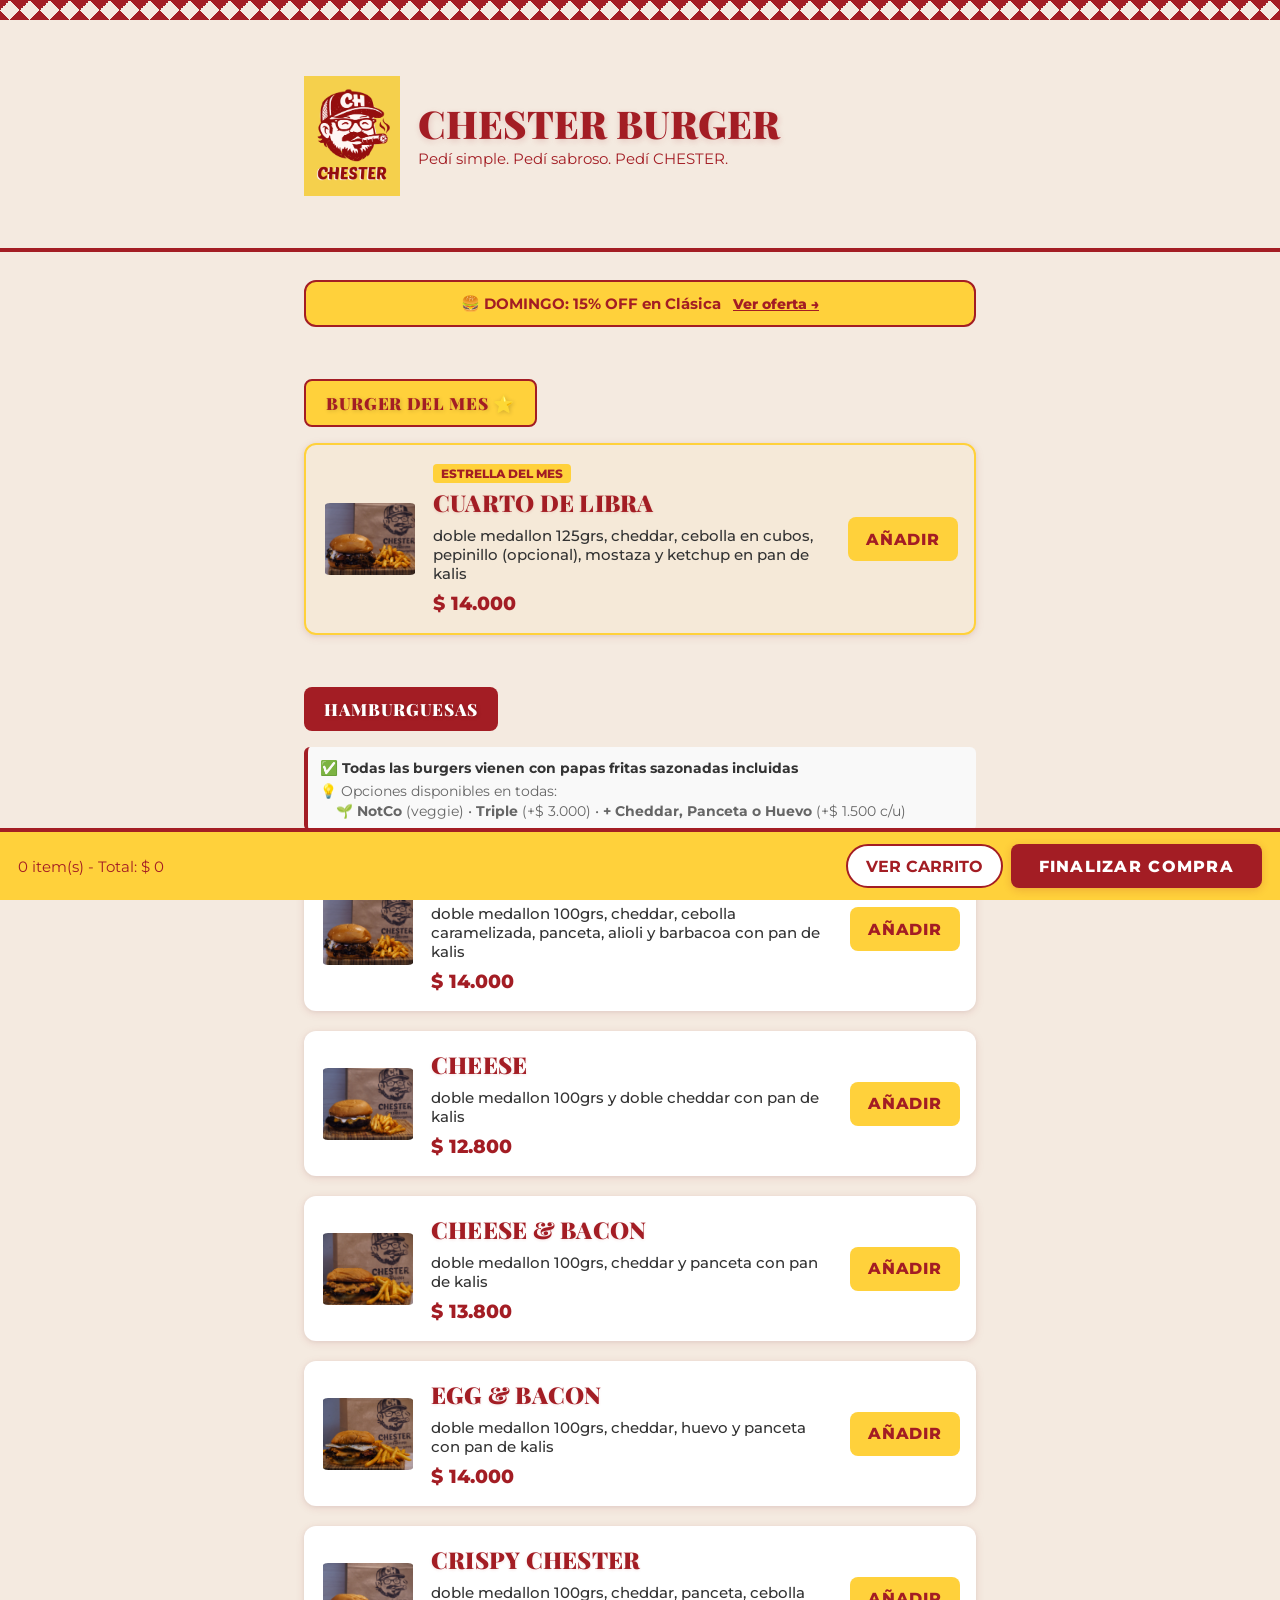
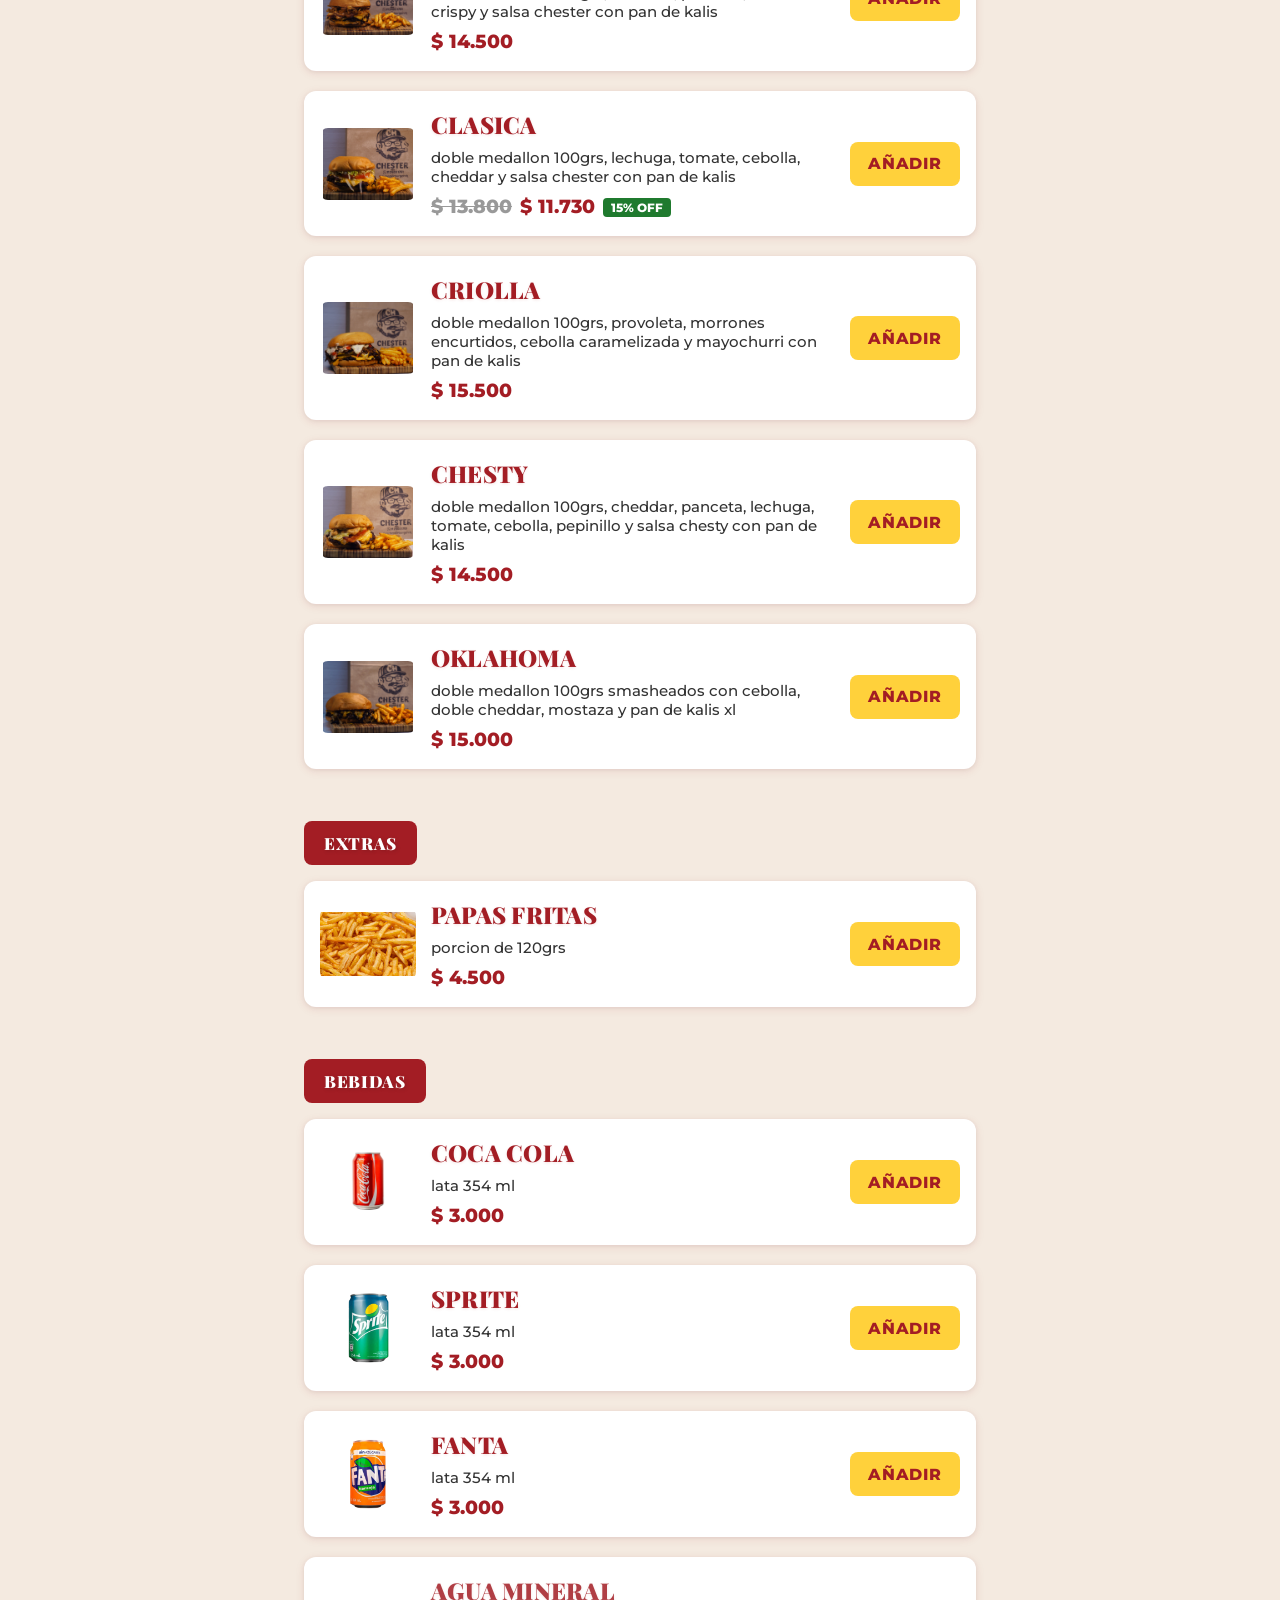
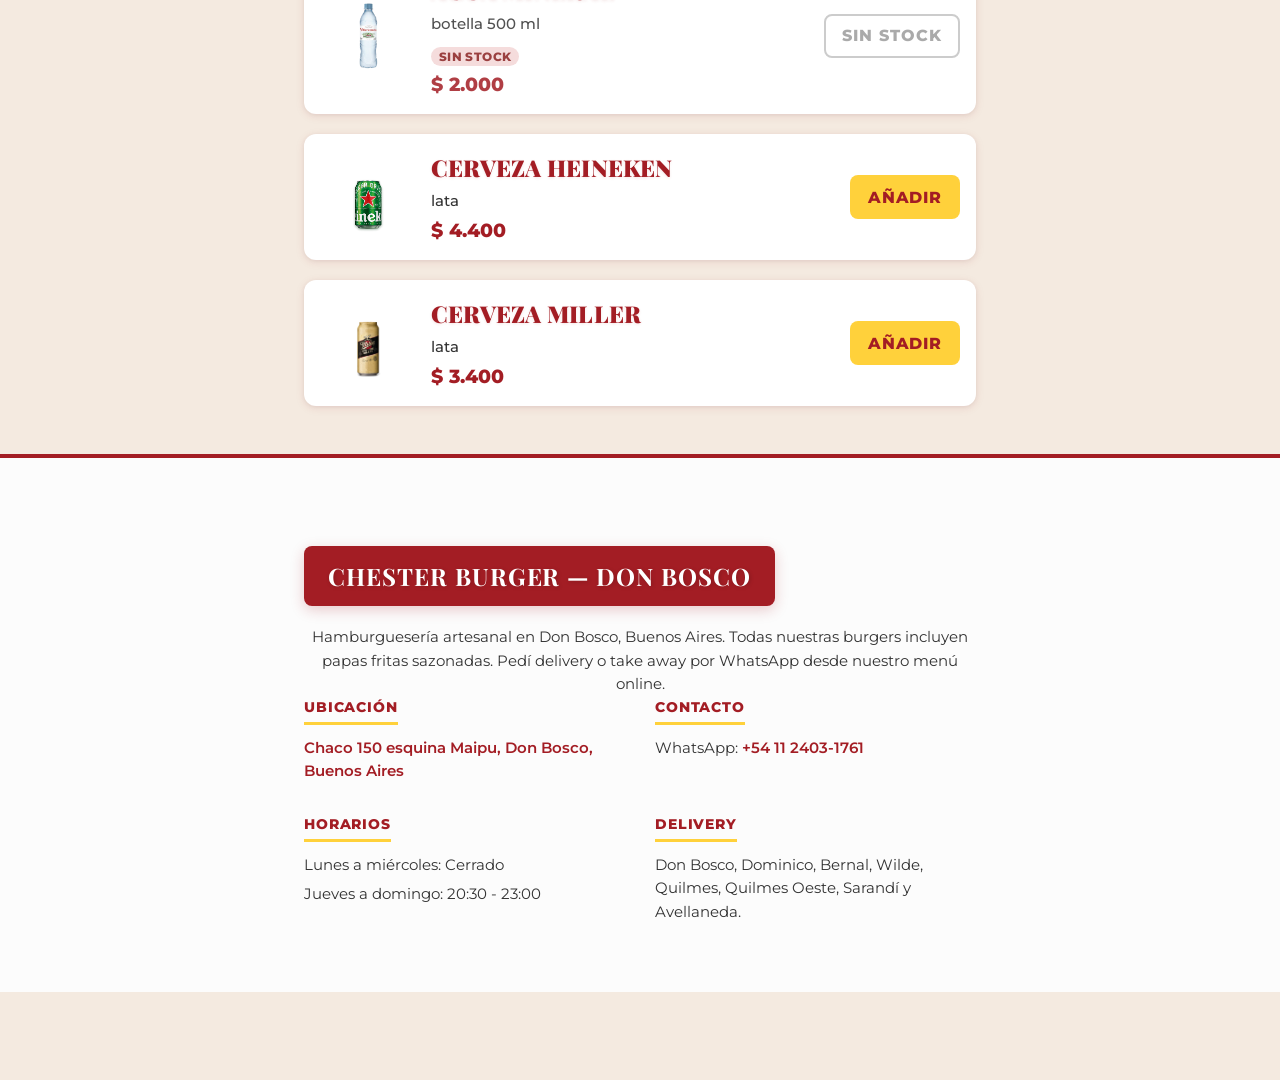
==== commit 9e46d198: "feat: reemplazar pepino por pepinillo y destacar que es opcional gratis" ====
--- a/index.html
+++ b/index.html
@@ -38,7 +38,7 @@
     <link rel="preload" as="image" href="assets/logo_chester.png">
     <link rel="preload" as="image" href="assets/burger_chester.jpeg">
 
-    <link rel="stylesheet" href="styles.css?v=1.4.2">
+    <link rel="stylesheet" href="styles.css?v=1.4.4">
     <!-- SEO:MENU_SCHEMA_START -->
 <script type="application/ld+json">
 {
@@ -61,26 +61,44 @@
     {
       "@type": "OpeningHoursSpecification",
       "dayOfWeek": "Sunday",
-      "opens": "20:30",
-      "closes": "23:00"
+      "opens": "00:00",
+      "closes": "23:59"
+    },
+    {
+      "@type": "OpeningHoursSpecification",
+      "dayOfWeek": "Monday",
+      "opens": "00:00",
+      "closes": "23:59"
+    },
+    {
+      "@type": "OpeningHoursSpecification",
+      "dayOfWeek": "Tuesday",
+      "opens": "00:00",
+      "closes": "23:59"
+    },
+    {
+      "@type": "OpeningHoursSpecification",
+      "dayOfWeek": "Wednesday",
+      "opens": "00:00",
+      "closes": "23:59"
     },
     {
       "@type": "OpeningHoursSpecification",
       "dayOfWeek": "Thursday",
-      "opens": "20:30",
-      "closes": "23:00"
+      "opens": "00:00",
+      "closes": "23:59"
     },
     {
       "@type": "OpeningHoursSpecification",
       "dayOfWeek": "Friday",
-      "opens": "20:30",
-      "closes": "23:00"
+      "opens": "00:00",
+      "closes": "23:59"
     },
     {
       "@type": "OpeningHoursSpecification",
       "dayOfWeek": "Saturday",
-      "opens": "20:30",
-      "closes": "23:00"
+      "opens": "00:00",
+      "closes": "23:59"
     }
   ],
   "hasMenu": "https://chesterburger.com.ar/",
@@ -107,7 +125,7 @@
             "priceCurrency": "ARS",
             "availability": "https://schema.org/InStock"
           },
-          "description": "Doble medallon 125grs, cheddar, cebolla en cubos, mostaza y ketchup en pan de kalis"
+          "description": "Doble medallon 125grs, cheddar, cebolla en cubos, pepinillo (opcional), mostaza y ketchup en pan de kalis"
         }
       ]
     },
@@ -201,7 +219,7 @@
             "priceCurrency": "ARS",
             "availability": "https://schema.org/InStock"
           },
-          "description": "Doble medallon 100grs, cheddar, panceta, lechuga, tomate, cebolla, pepino y salsa chesty con pan de kalis"
+          "description": "Doble medallon 100grs, cheddar, panceta, lechuga, tomate, cebolla, pepinillo y salsa chesty con pan de kalis"
         },
         {
           "@type": "MenuItem",
@@ -351,7 +369,7 @@
         <p>Pedí hamburguesas artesanales con delivery en Don Bosco, Quilmes, Avellaneda y zona sur. Take away en Chaco 150.</p>
     <h2>Burger del Mes</h2>
     <ul>
-        <li><strong>Cuarto de libra</strong> — Doble medallon 125grs, cheddar, cebolla en cubos, mostaza y ketchup en pan de kalis — $ 14.000</li>
+        <li><strong>Cuarto de libra</strong> — Doble medallon 125grs, cheddar, cebolla en cubos, pepinillo (opcional), mostaza y ketchup en pan de kalis — $ 14.000</li>
     </ul>
     <h2>Hamburguesas</h2>
     <ul>
@@ -362,7 +380,7 @@
         <li><strong>Crispy Chester</strong> — Doble medallon 100grs, cheddar, panceta, cebolla crispy y salsa chester con pan de kalis — $ 14.500</li>
         <li><strong>Clasica</strong> — Doble medallon 100grs, lechuga, tomate, cebolla, cheddar y salsa chester con pan de kalis — $ 13.800</li>
         <li><strong>Criolla</strong> — Doble medallon 100grs, provoleta, morrones encurtidos, cebolla caramelizada y mayochurri con pan de kalis — $ 15.500</li>
-        <li><strong>Chesty</strong> — Doble medallon 100grs, cheddar, panceta, lechuga, tomate, cebolla, pepino y salsa chesty con pan de kalis — $ 14.500</li>
+        <li><strong>Chesty</strong> — Doble medallon 100grs, cheddar, panceta, lechuga, tomate, cebolla, pepinillo y salsa chesty con pan de kalis — $ 14.500</li>
         <li><strong>Oklahoma</strong> — Doble medallon 100grs smasheados con cebolla, doble cheddar, mostaza y pan de kalis XL — $ 15.000</li>
     </ul>
     <h2>Extras</h2>
@@ -548,7 +566,7 @@
                         <input type="checkbox" id="customizer-huevo"> <span data-modifier-label="huevo">+ Huevo</span>
                     </label>
                     <label style="display: flex; align-items: center; gap: 8px; cursor: pointer;">
-                        <input type="checkbox" id="customizer-pepino"> <span data-modifier-label="pepino">+ Pepino</span>
+                        <input type="checkbox" id="customizer-pepino"> <span data-modifier-label="pepino">+ Pepinillo</span>
                     </label>
                 </div>
             </div>
@@ -575,6 +593,6 @@
     <img src="" alt="Hamburguesa ampliada">
 </div>
 
-<script src="app.js?v=1.4.3"></script>
+<script src="app.js?v=1.4.4"></script>
 </body>
 </html>
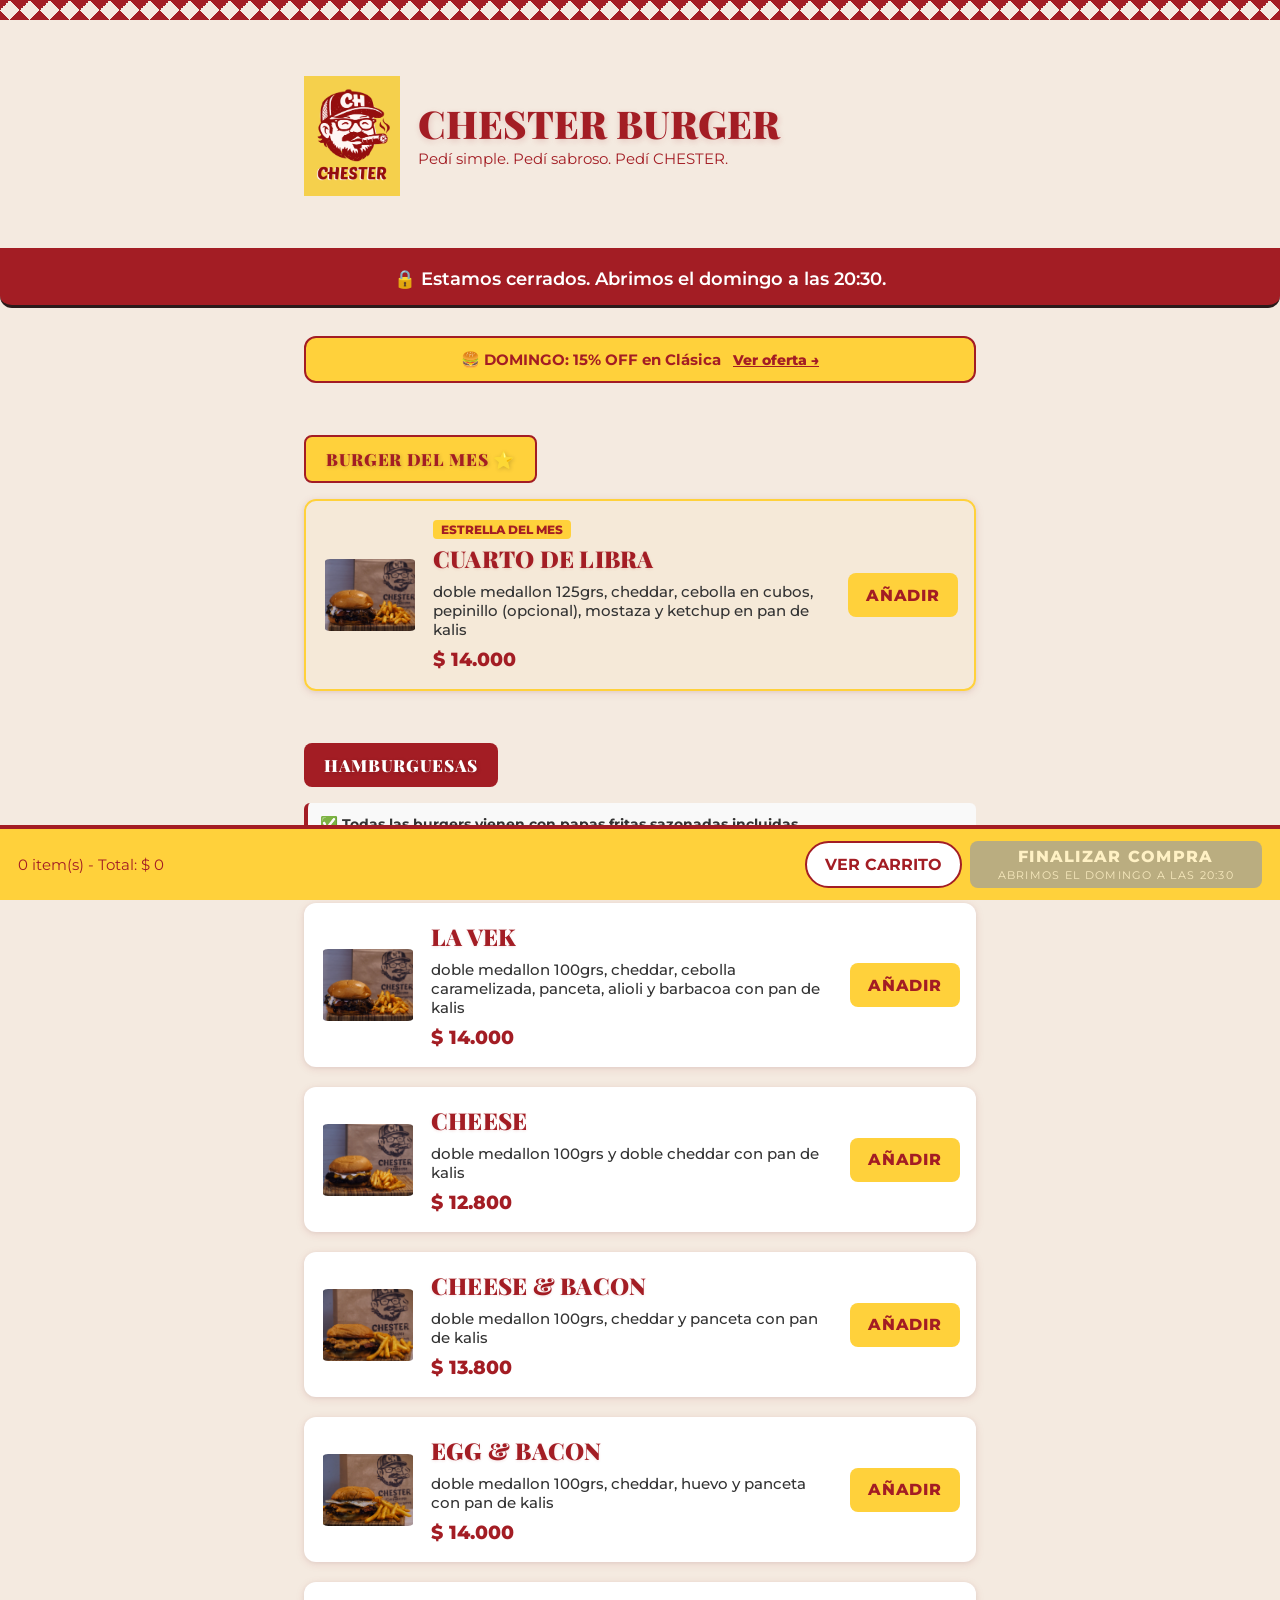
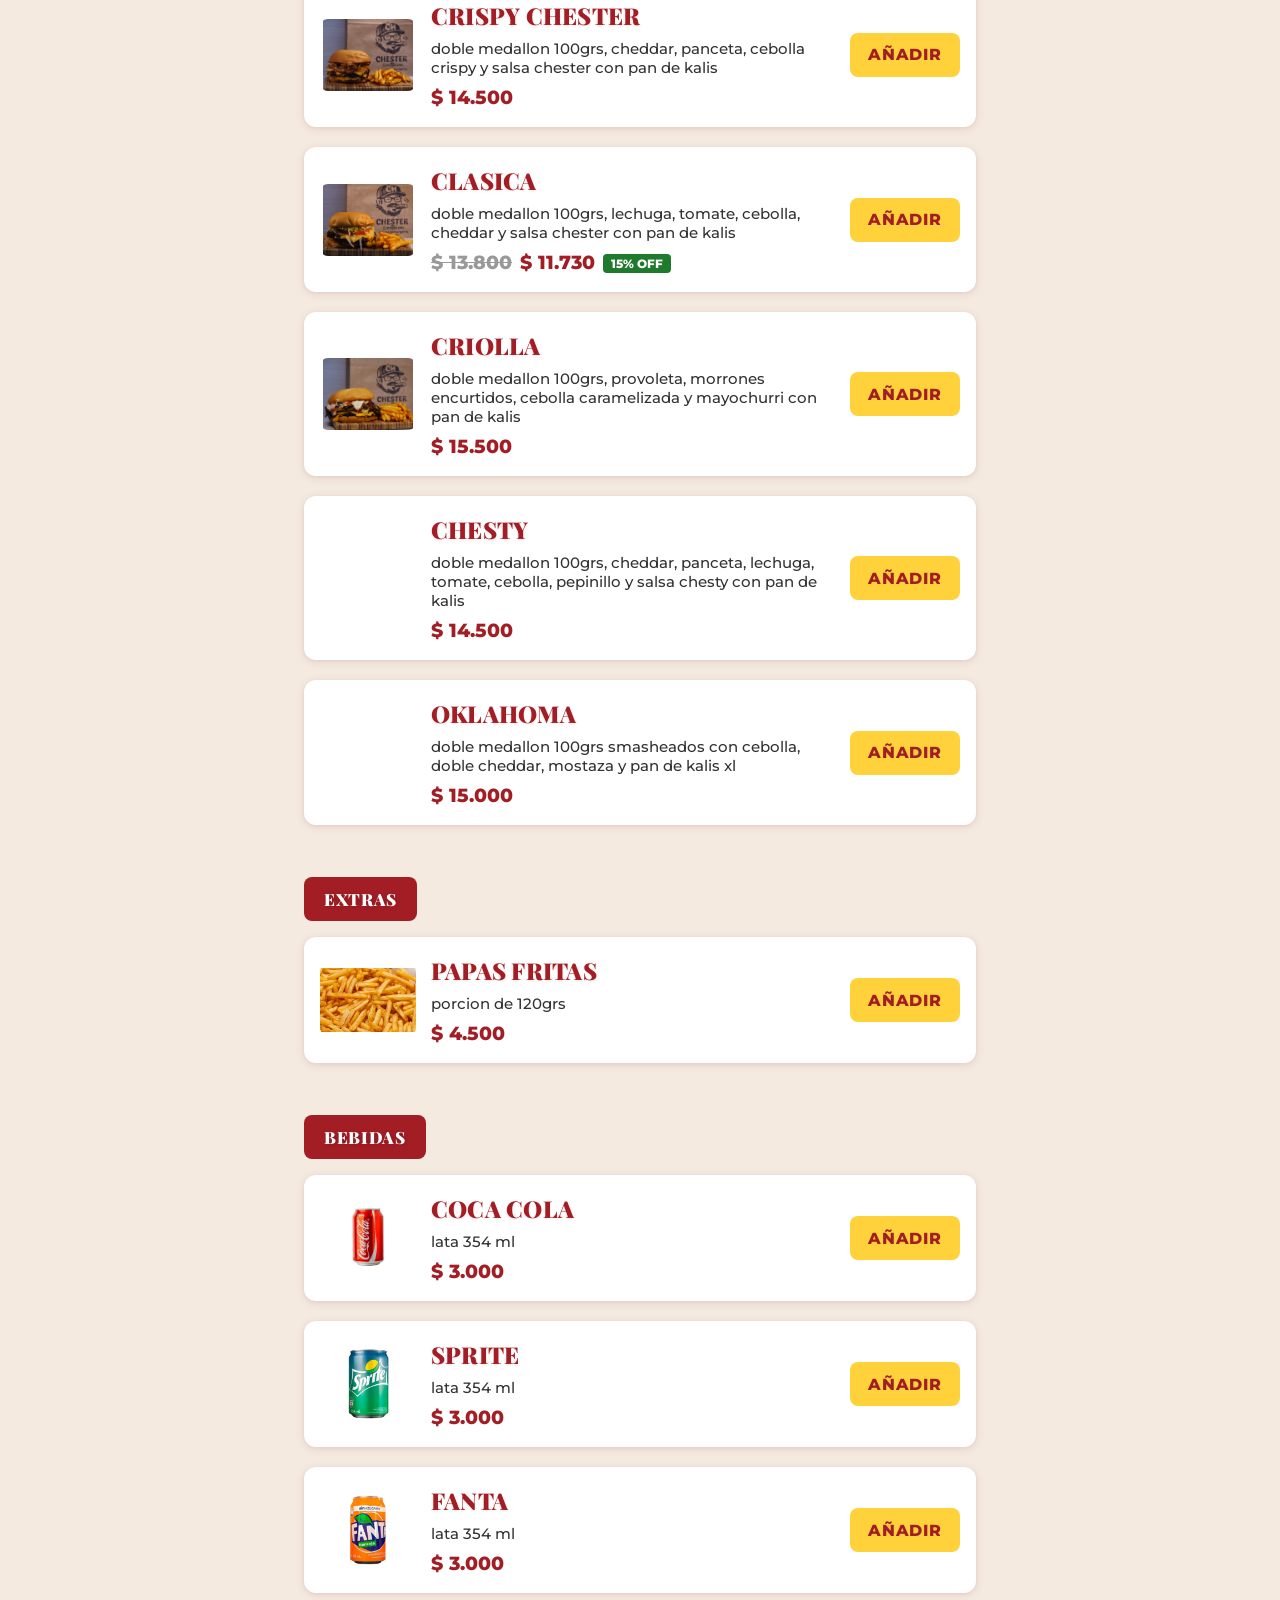
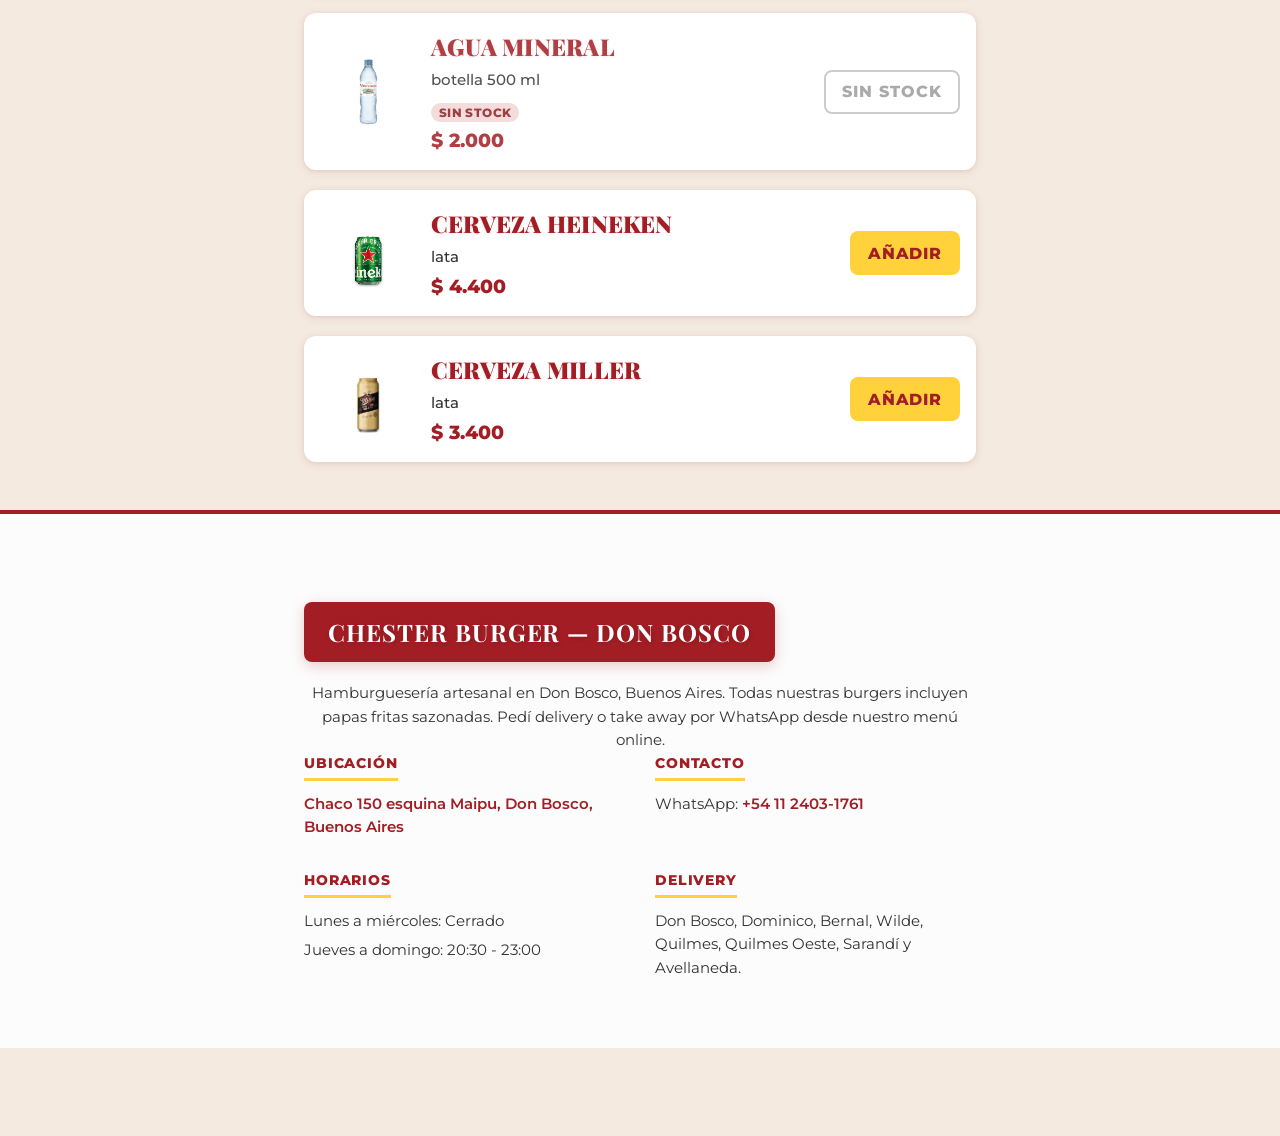
==== commit 4d5511b7: "chore: restaurar horario normal de atencion" ====
--- a/index.html
+++ b/index.html
@@ -38,7 +38,7 @@
     <link rel="preload" as="image" href="assets/logo_chester.png">
     <link rel="preload" as="image" href="assets/burger_chester.jpeg">
 
-    <link rel="stylesheet" href="styles.css?v=1.4.4">
+    <link rel="stylesheet" href="styles.css?v=1.4.5">
     <!-- SEO:MENU_SCHEMA_START -->
 <script type="application/ld+json">
 {
@@ -593,6 +593,6 @@
     <img src="" alt="Hamburguesa ampliada">
 </div>
 
-<script src="app.js?v=1.4.4"></script>
+<script src="app.js?v=1.4.5"></script>
 </body>
 </html>
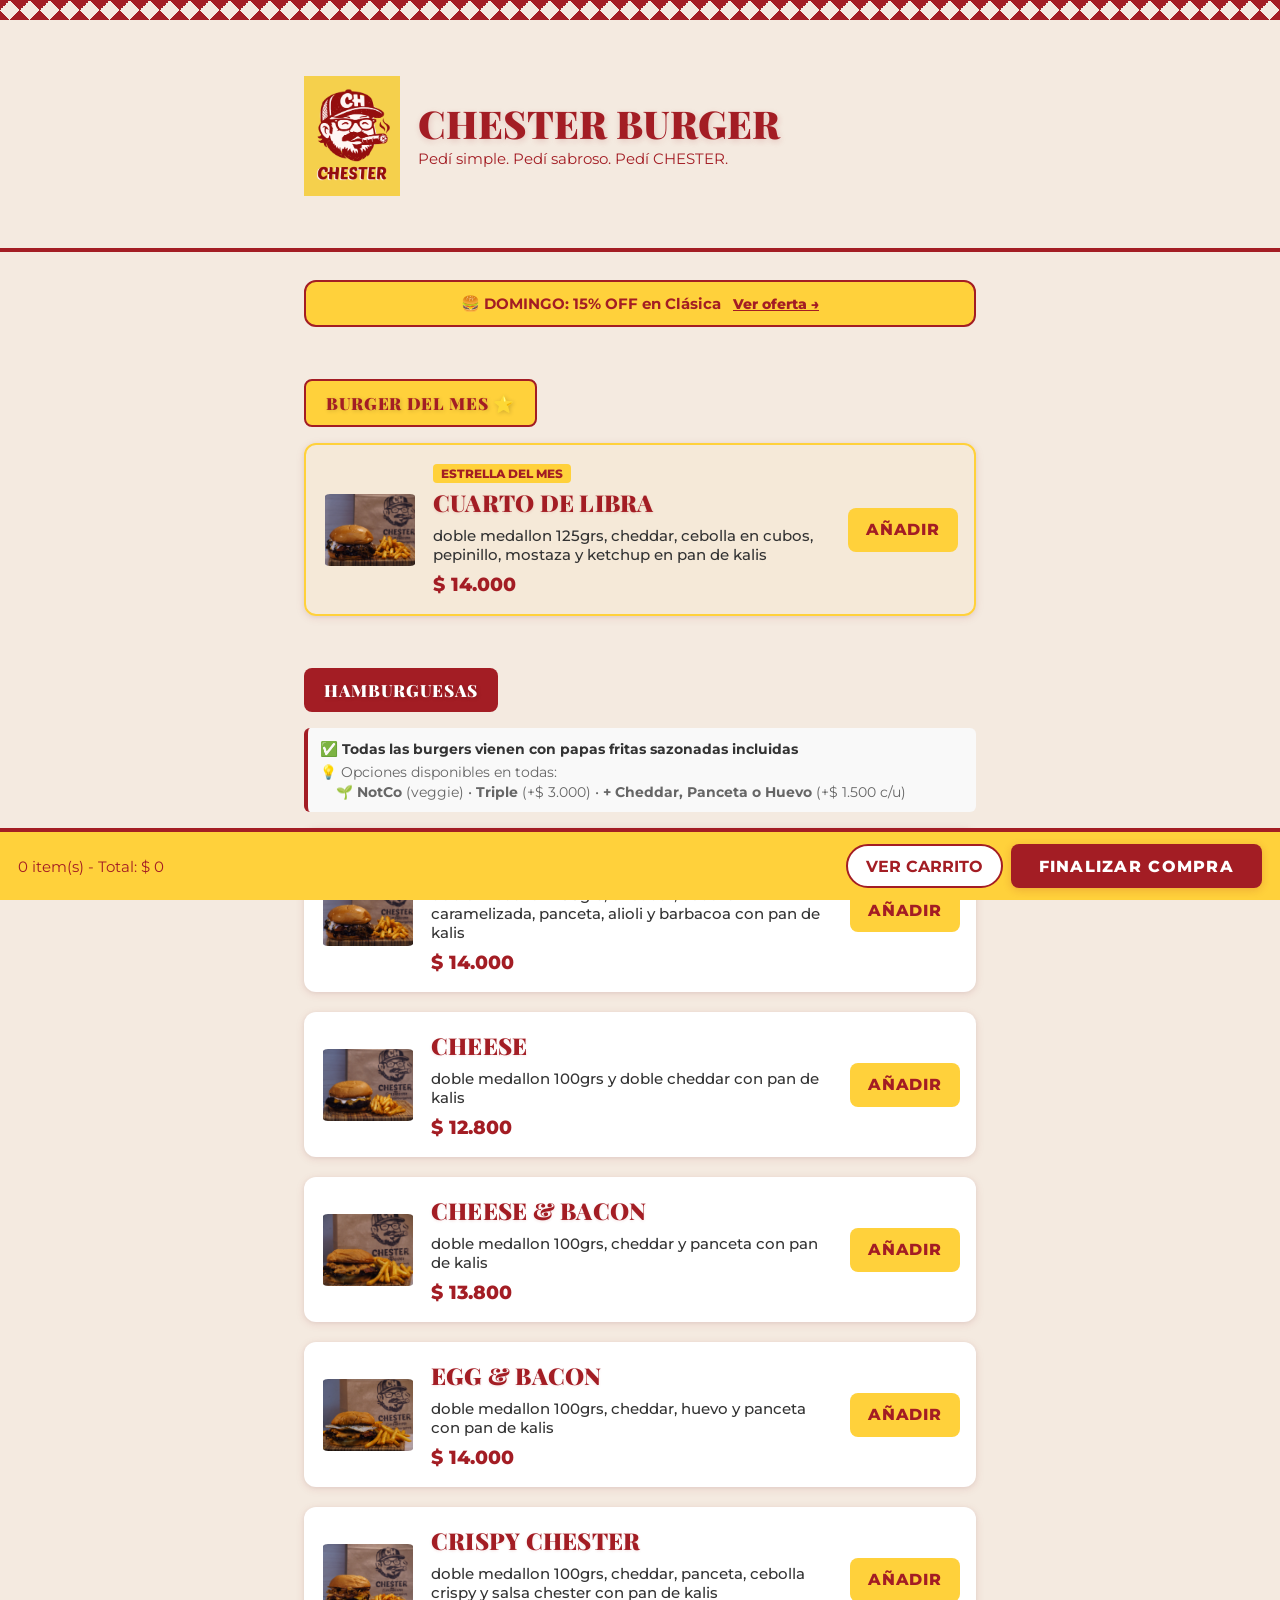
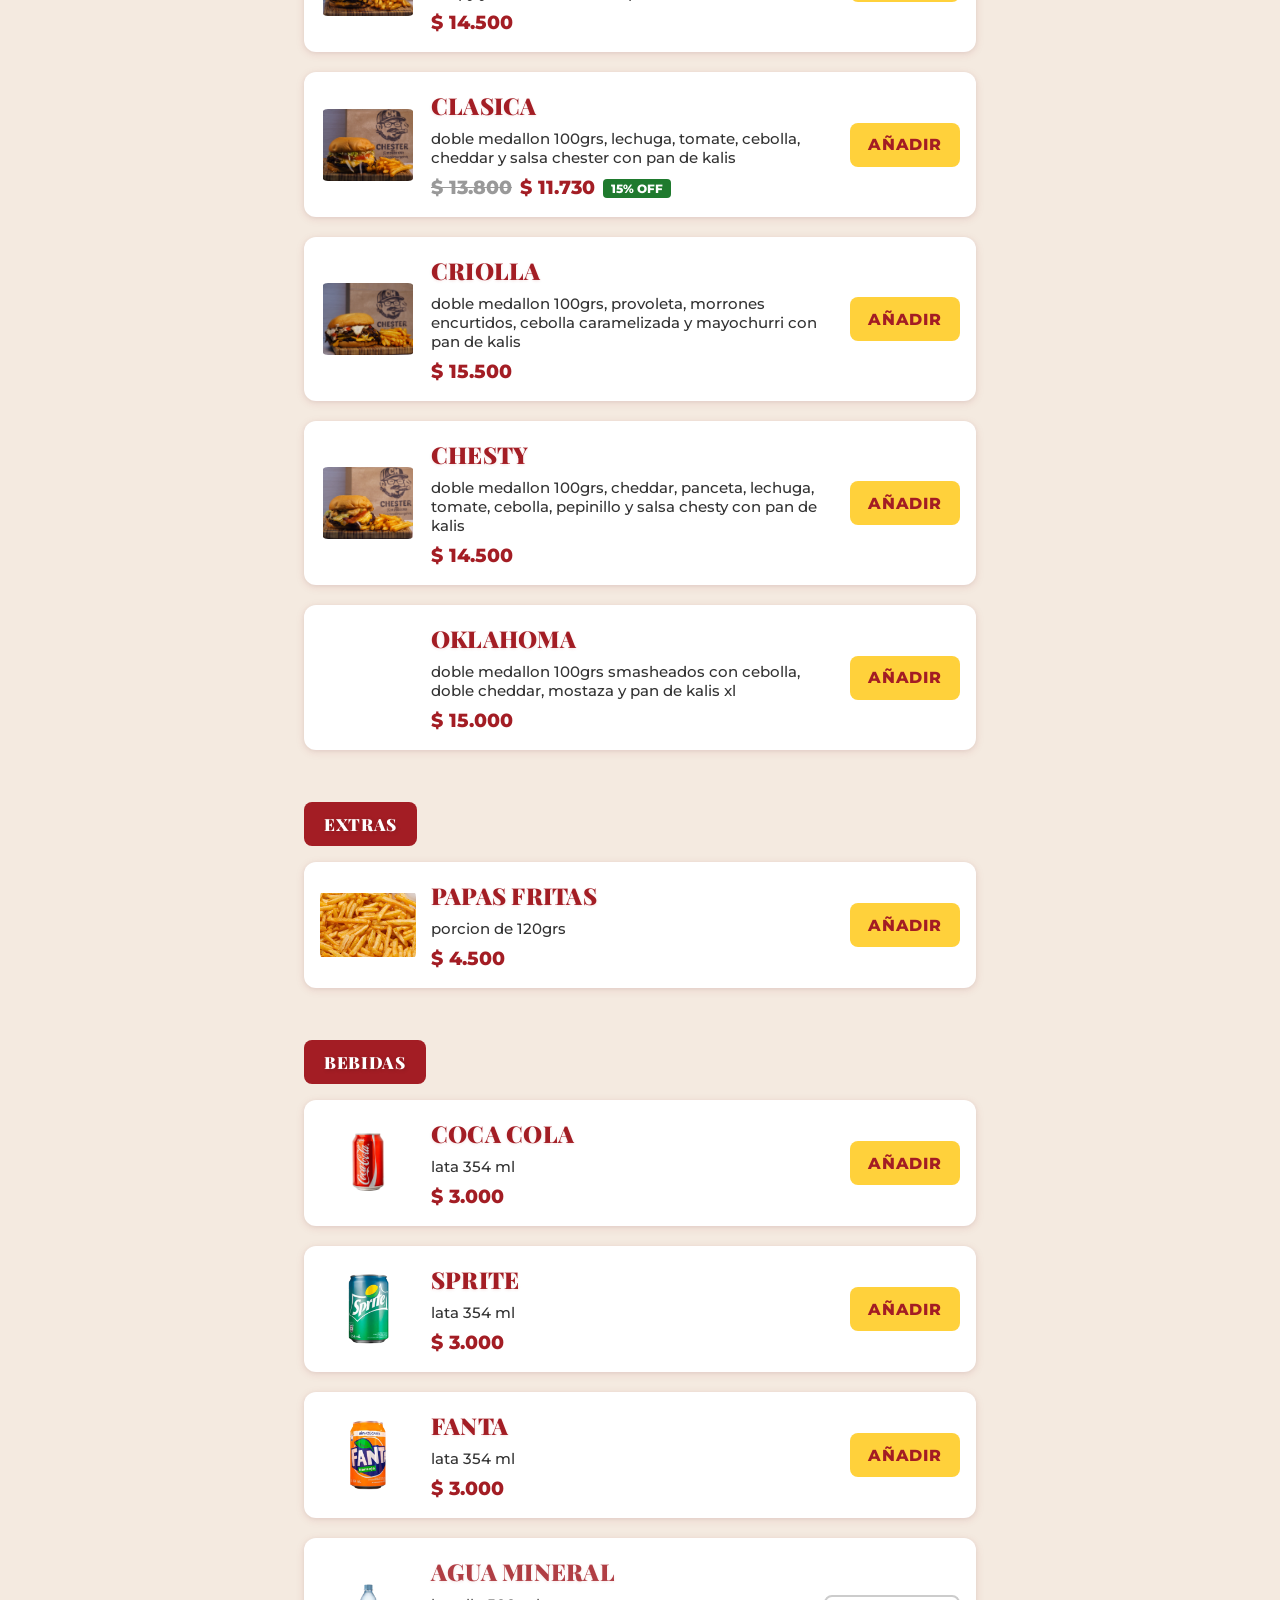
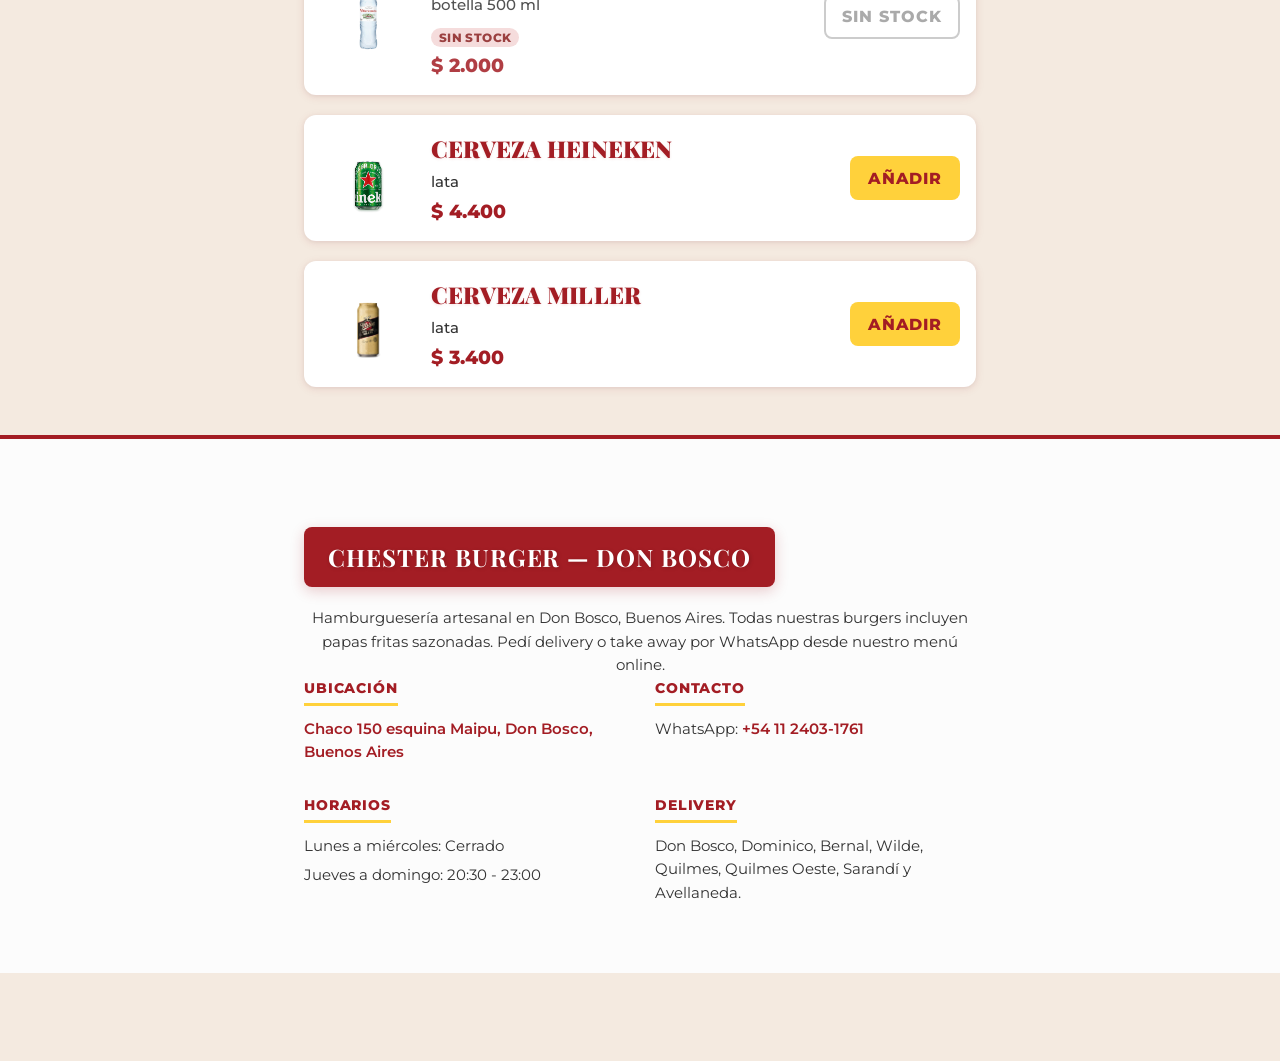
==== commit 661ffe0b: "feat: pepinillo por defecto en cuarto de libra y chesty con opcion a sacarlo, y horario 24/7" ====
--- a/index.html
+++ b/index.html
@@ -38,7 +38,7 @@
     <link rel="preload" as="image" href="assets/logo_chester.png">
     <link rel="preload" as="image" href="assets/burger_chester.jpeg">
 
-    <link rel="stylesheet" href="styles.css?v=1.4.5">
+    <link rel="stylesheet" href="styles.css?v=1.4.7">
     <!-- SEO:MENU_SCHEMA_START -->
 <script type="application/ld+json">
 {
@@ -61,44 +61,26 @@
     {
       "@type": "OpeningHoursSpecification",
       "dayOfWeek": "Sunday",
-      "opens": "00:00",
-      "closes": "23:59"
-    },
-    {
-      "@type": "OpeningHoursSpecification",
-      "dayOfWeek": "Monday",
-      "opens": "00:00",
-      "closes": "23:59"
-    },
-    {
-      "@type": "OpeningHoursSpecification",
-      "dayOfWeek": "Tuesday",
-      "opens": "00:00",
-      "closes": "23:59"
-    },
-    {
-      "@type": "OpeningHoursSpecification",
-      "dayOfWeek": "Wednesday",
-      "opens": "00:00",
-      "closes": "23:59"
+      "opens": "20:30",
+      "closes": "23:00"
     },
     {
       "@type": "OpeningHoursSpecification",
       "dayOfWeek": "Thursday",
-      "opens": "00:00",
-      "closes": "23:59"
+      "opens": "20:30",
+      "closes": "23:00"
     },
     {
       "@type": "OpeningHoursSpecification",
       "dayOfWeek": "Friday",
-      "opens": "00:00",
-      "closes": "23:59"
+      "opens": "20:30",
+      "closes": "23:00"
     },
     {
       "@type": "OpeningHoursSpecification",
       "dayOfWeek": "Saturday",
-      "opens": "00:00",
-      "closes": "23:59"
+      "opens": "20:30",
+      "closes": "23:00"
     }
   ],
   "hasMenu": "https://chesterburger.com.ar/",
@@ -125,7 +107,7 @@
             "priceCurrency": "ARS",
             "availability": "https://schema.org/InStock"
           },
-          "description": "Doble medallon 125grs, cheddar, cebolla en cubos, pepinillo (opcional), mostaza y ketchup en pan de kalis"
+          "description": "Doble medallon 125grs, cheddar, cebolla en cubos, pepinillo, mostaza y ketchup en pan de kalis"
         }
       ]
     },
@@ -369,7 +351,7 @@
         <p>Pedí hamburguesas artesanales con delivery en Don Bosco, Quilmes, Avellaneda y zona sur. Take away en Chaco 150.</p>
     <h2>Burger del Mes</h2>
     <ul>
-        <li><strong>Cuarto de libra</strong> — Doble medallon 125grs, cheddar, cebolla en cubos, pepinillo (opcional), mostaza y ketchup en pan de kalis — $ 14.000</li>
+        <li><strong>Cuarto de libra</strong> — Doble medallon 125grs, cheddar, cebolla en cubos, pepinillo, mostaza y ketchup en pan de kalis — $ 14.000</li>
     </ul>
     <h2>Hamburguesas</h2>
     <ul>
@@ -568,6 +550,9 @@
                     <label style="display: flex; align-items: center; gap: 8px; cursor: pointer;">
                         <input type="checkbox" id="customizer-pepino"> <span data-modifier-label="pepino">+ Pepinillo</span>
                     </label>
+                    <label style="display: flex; align-items: center; gap: 8px; cursor: pointer; display: none;">
+                        <input type="checkbox" id="customizer-sin-pepino"> <span data-modifier-label="sin_pepino">Sin pepinillo</span>
+                    </label>
                 </div>
             </div>
             <div id="customizer-combo-section" class="customizer-combo-section" hidden>
@@ -593,6 +578,6 @@
     <img src="" alt="Hamburguesa ampliada">
 </div>
 
-<script src="app.js?v=1.4.5"></script>
+<script src="app.js?v=1.4.7"></script>
 </body>
 </html>
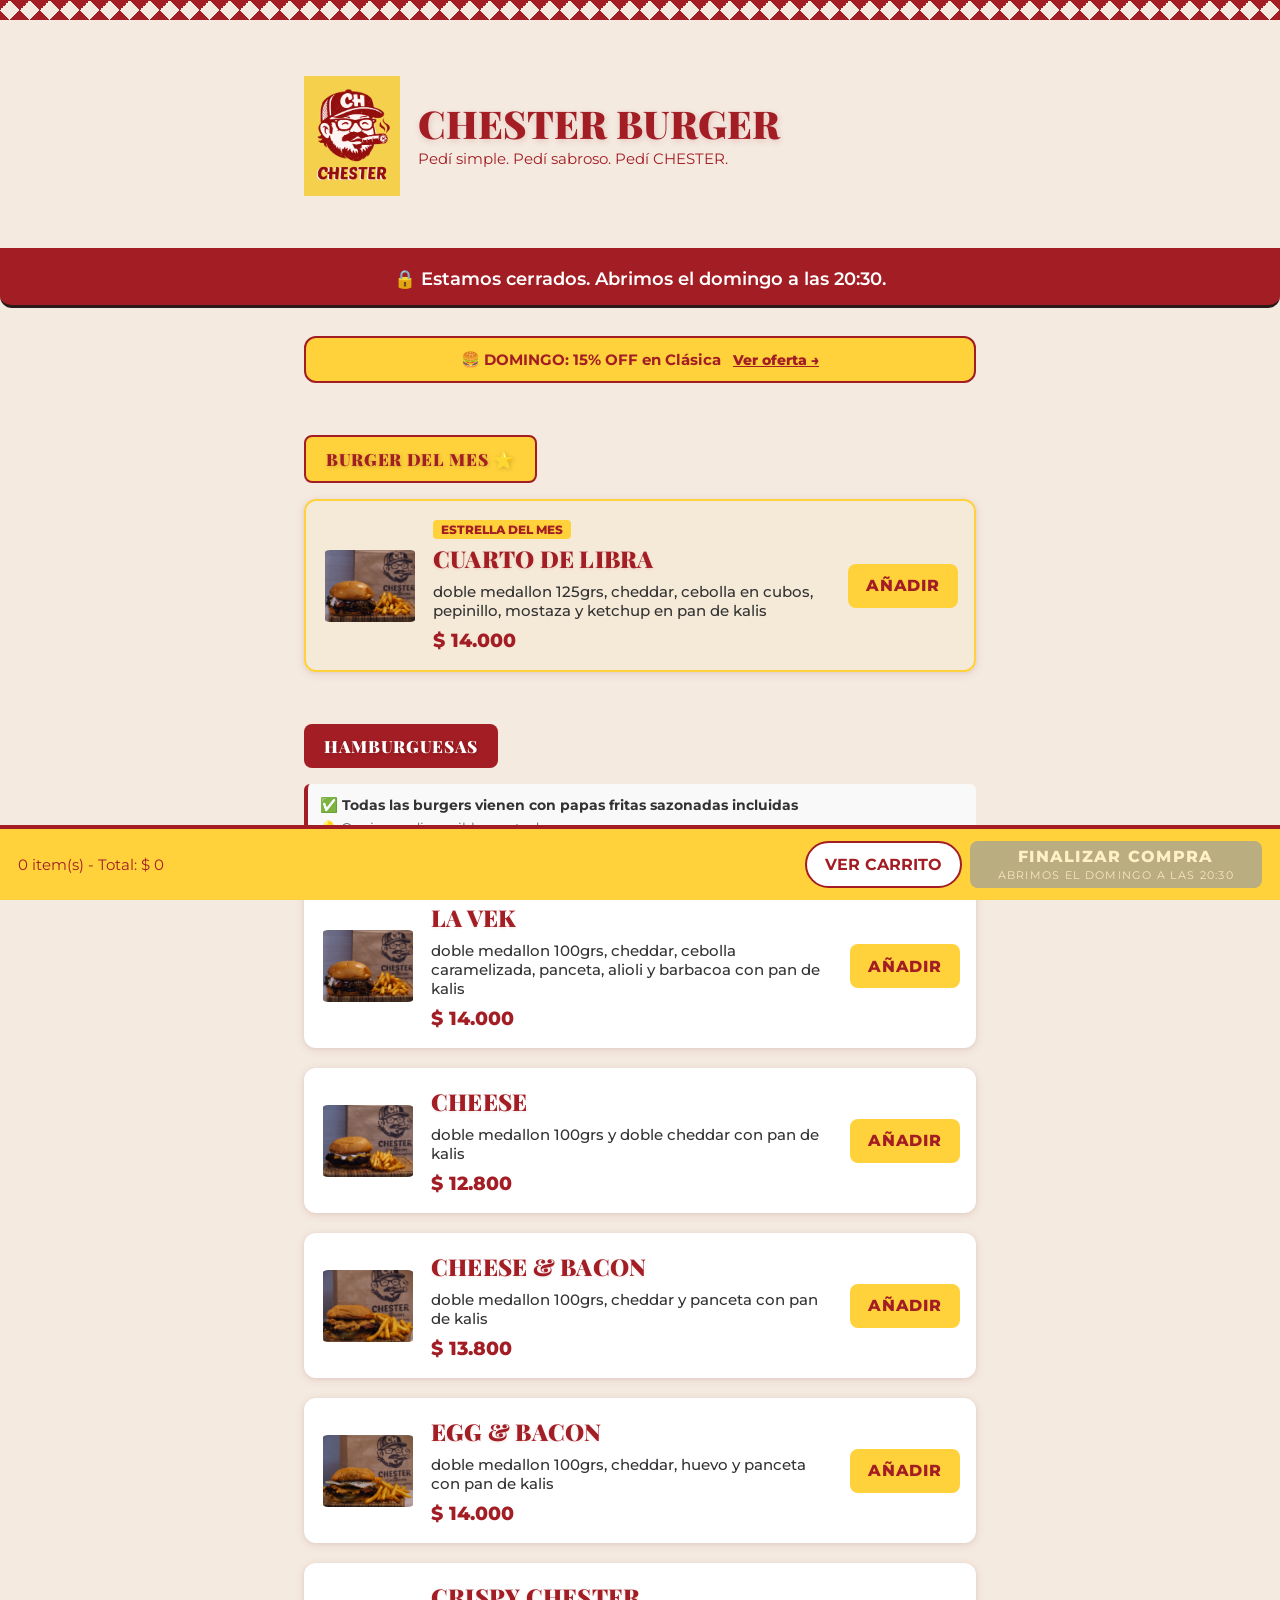
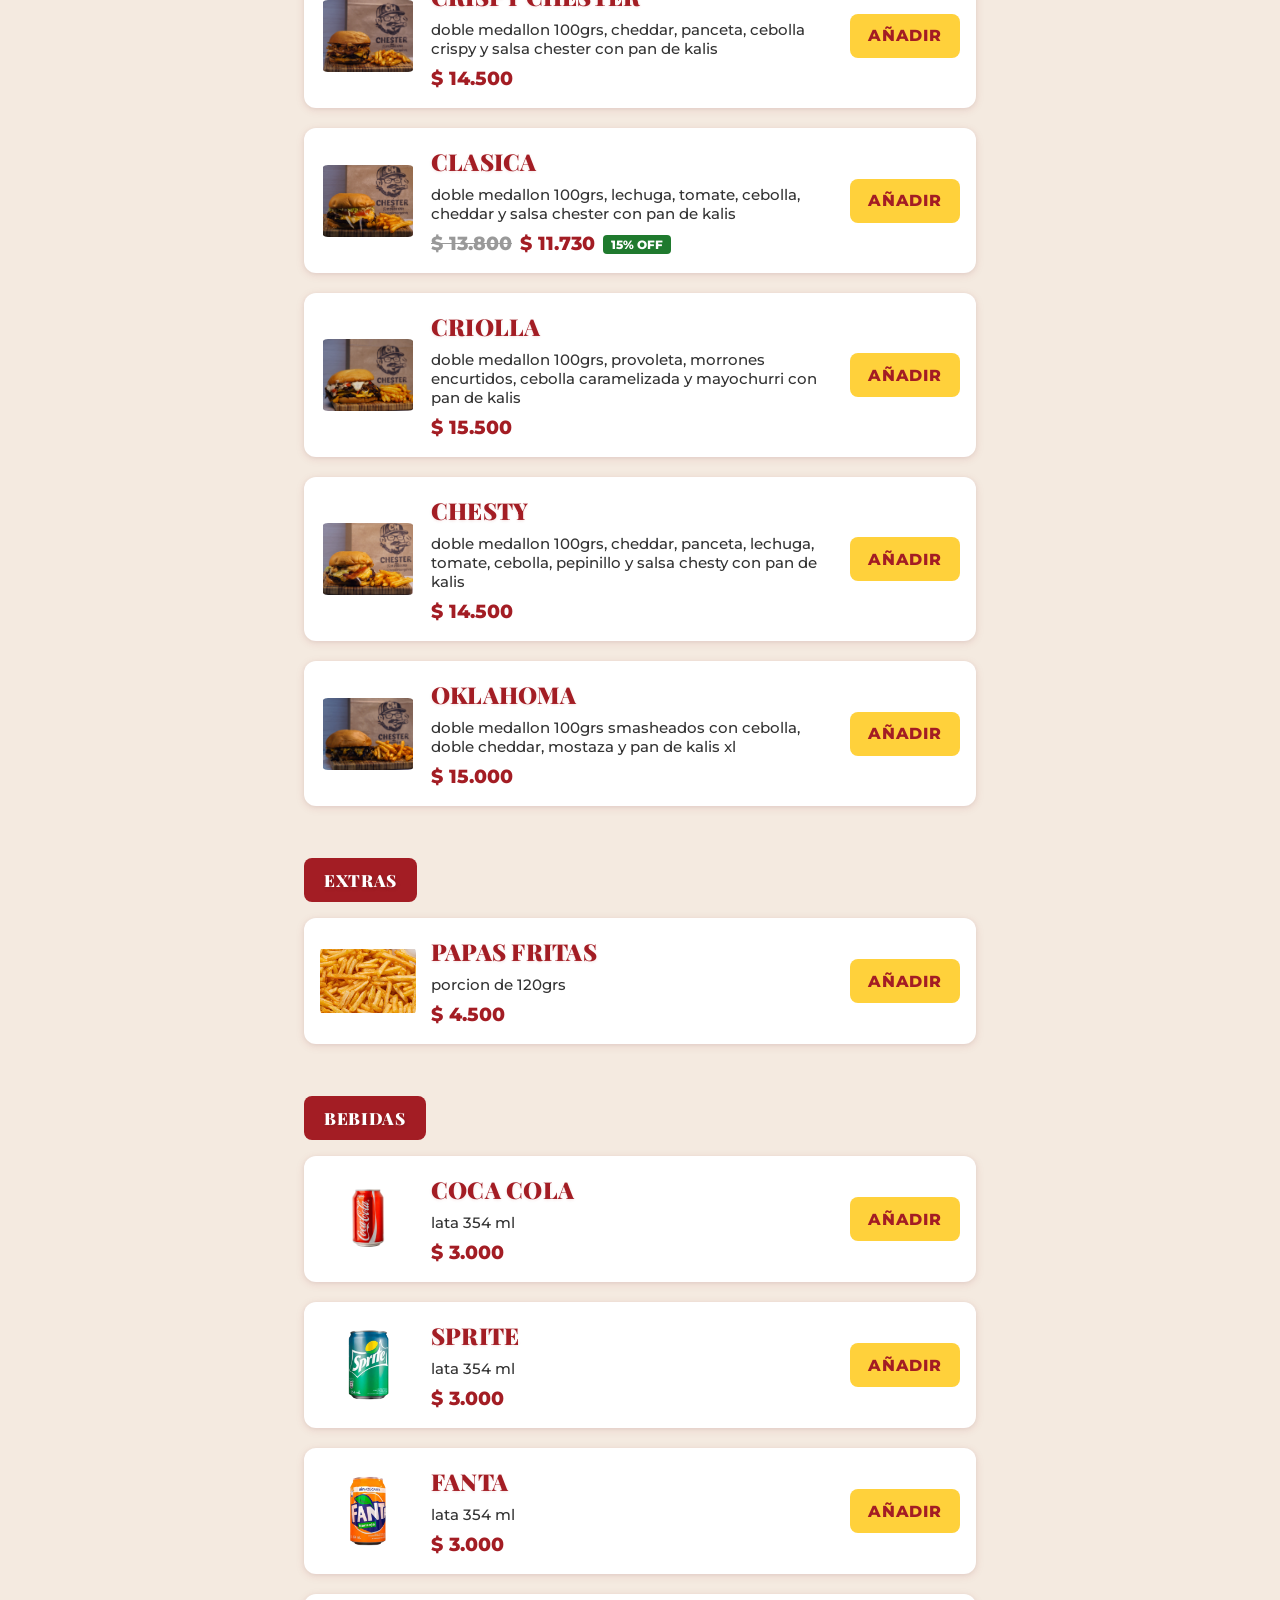
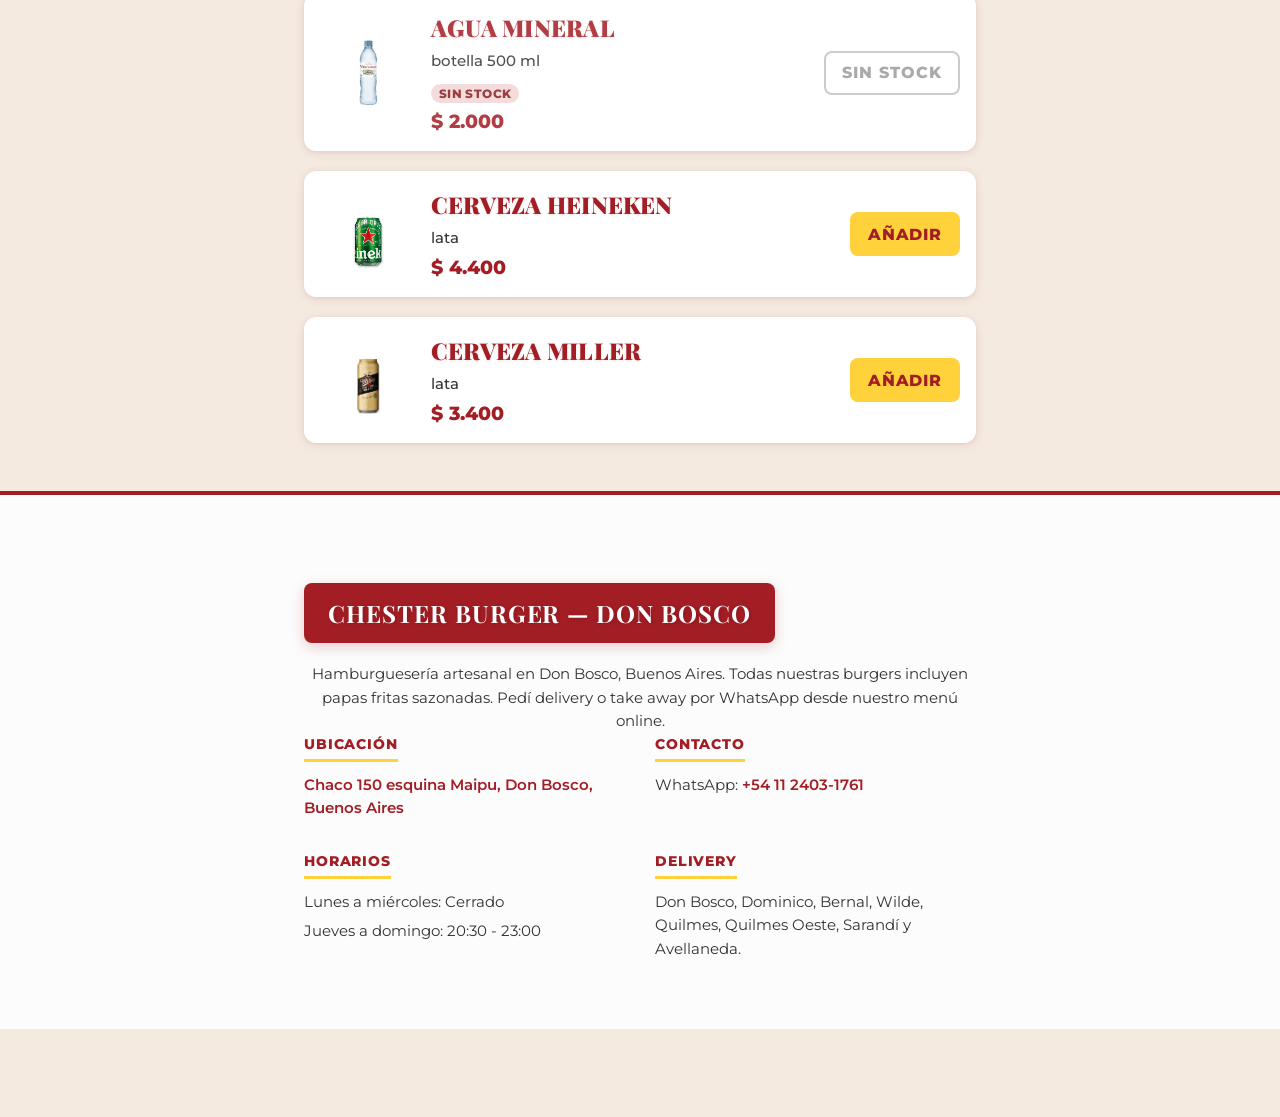
==== commit 3883c6c8: "chore: restaurar horario normal de atencion" ====
--- a/index.html
+++ b/index.html
@@ -38,7 +38,7 @@
     <link rel="preload" as="image" href="assets/logo_chester.png">
     <link rel="preload" as="image" href="assets/burger_chester.jpeg">
 
-    <link rel="stylesheet" href="styles.css?v=1.4.7">
+    <link rel="stylesheet" href="styles.css?v=1.4.8">
     <!-- SEO:MENU_SCHEMA_START -->
 <script type="application/ld+json">
 {
@@ -578,6 +578,6 @@
     <img src="" alt="Hamburguesa ampliada">
 </div>
 
-<script src="app.js?v=1.4.7"></script>
+<script src="app.js?v=1.4.8"></script>
 </body>
 </html>
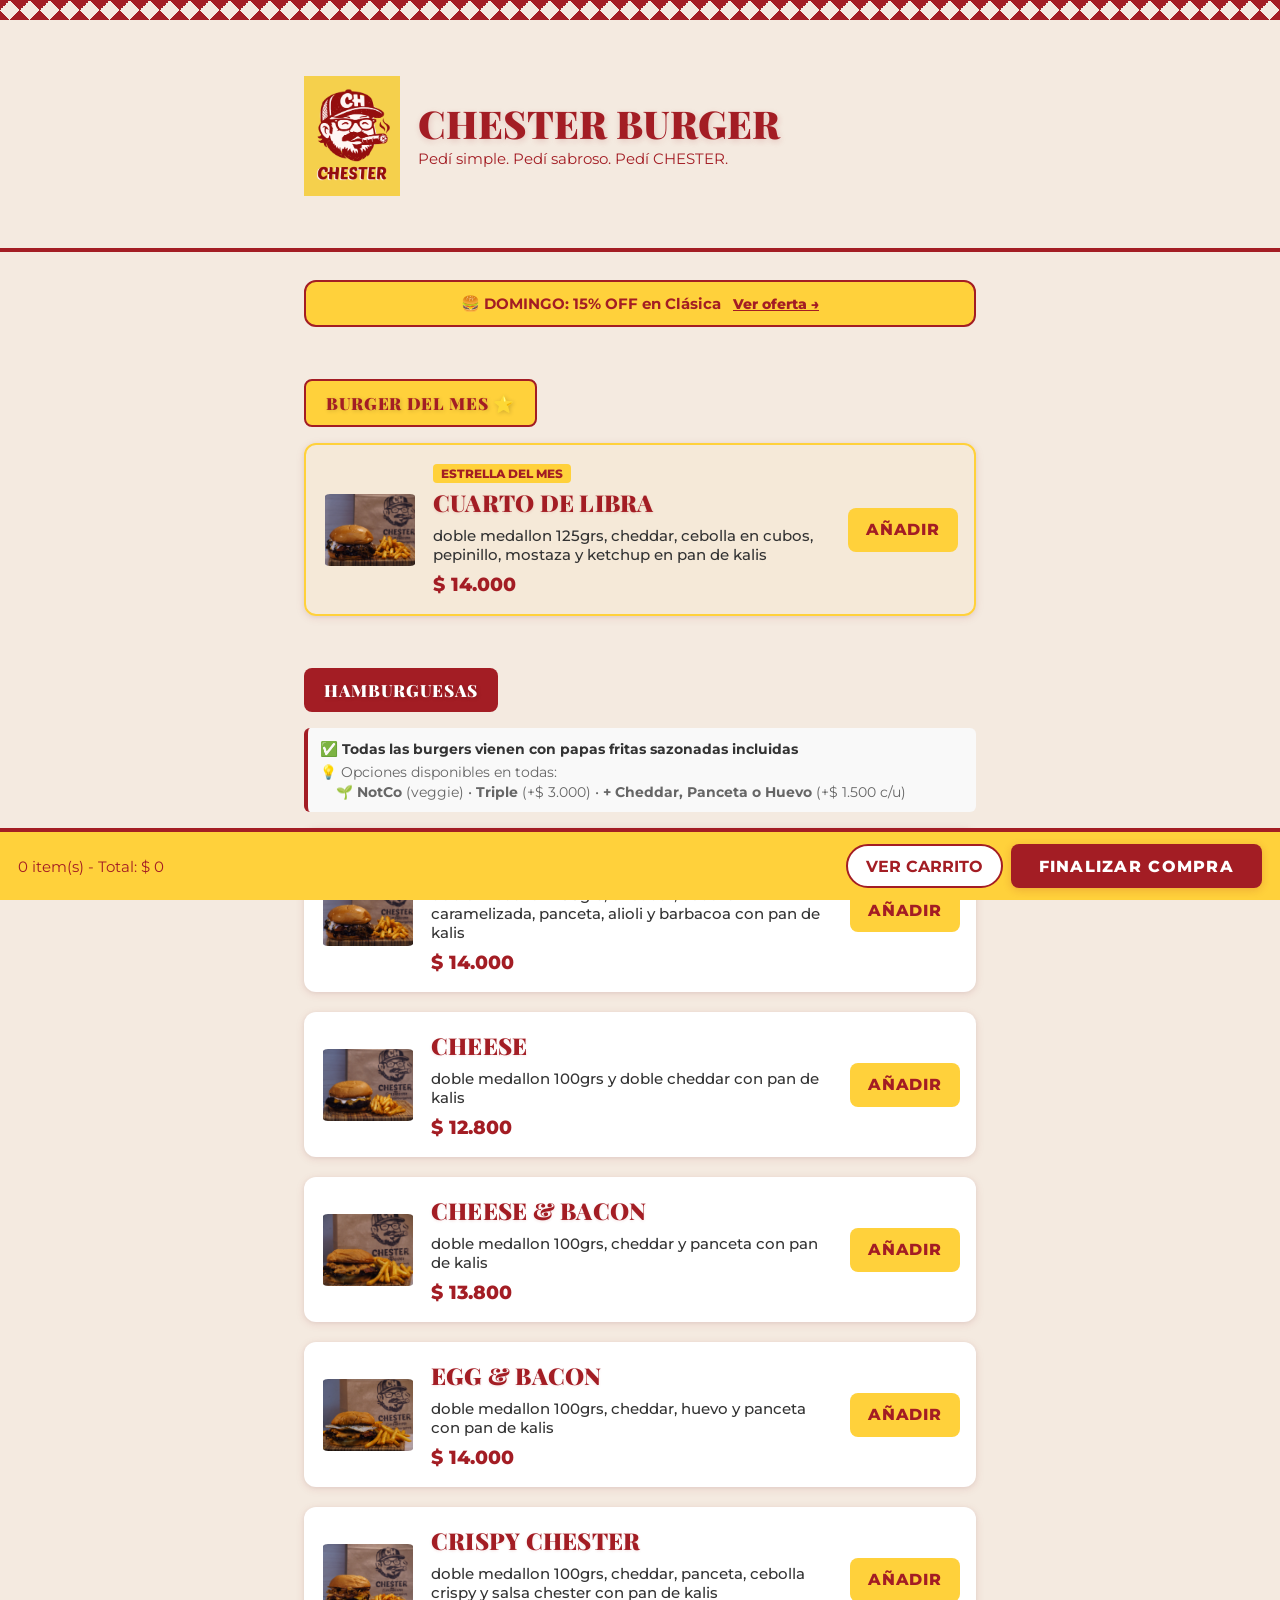
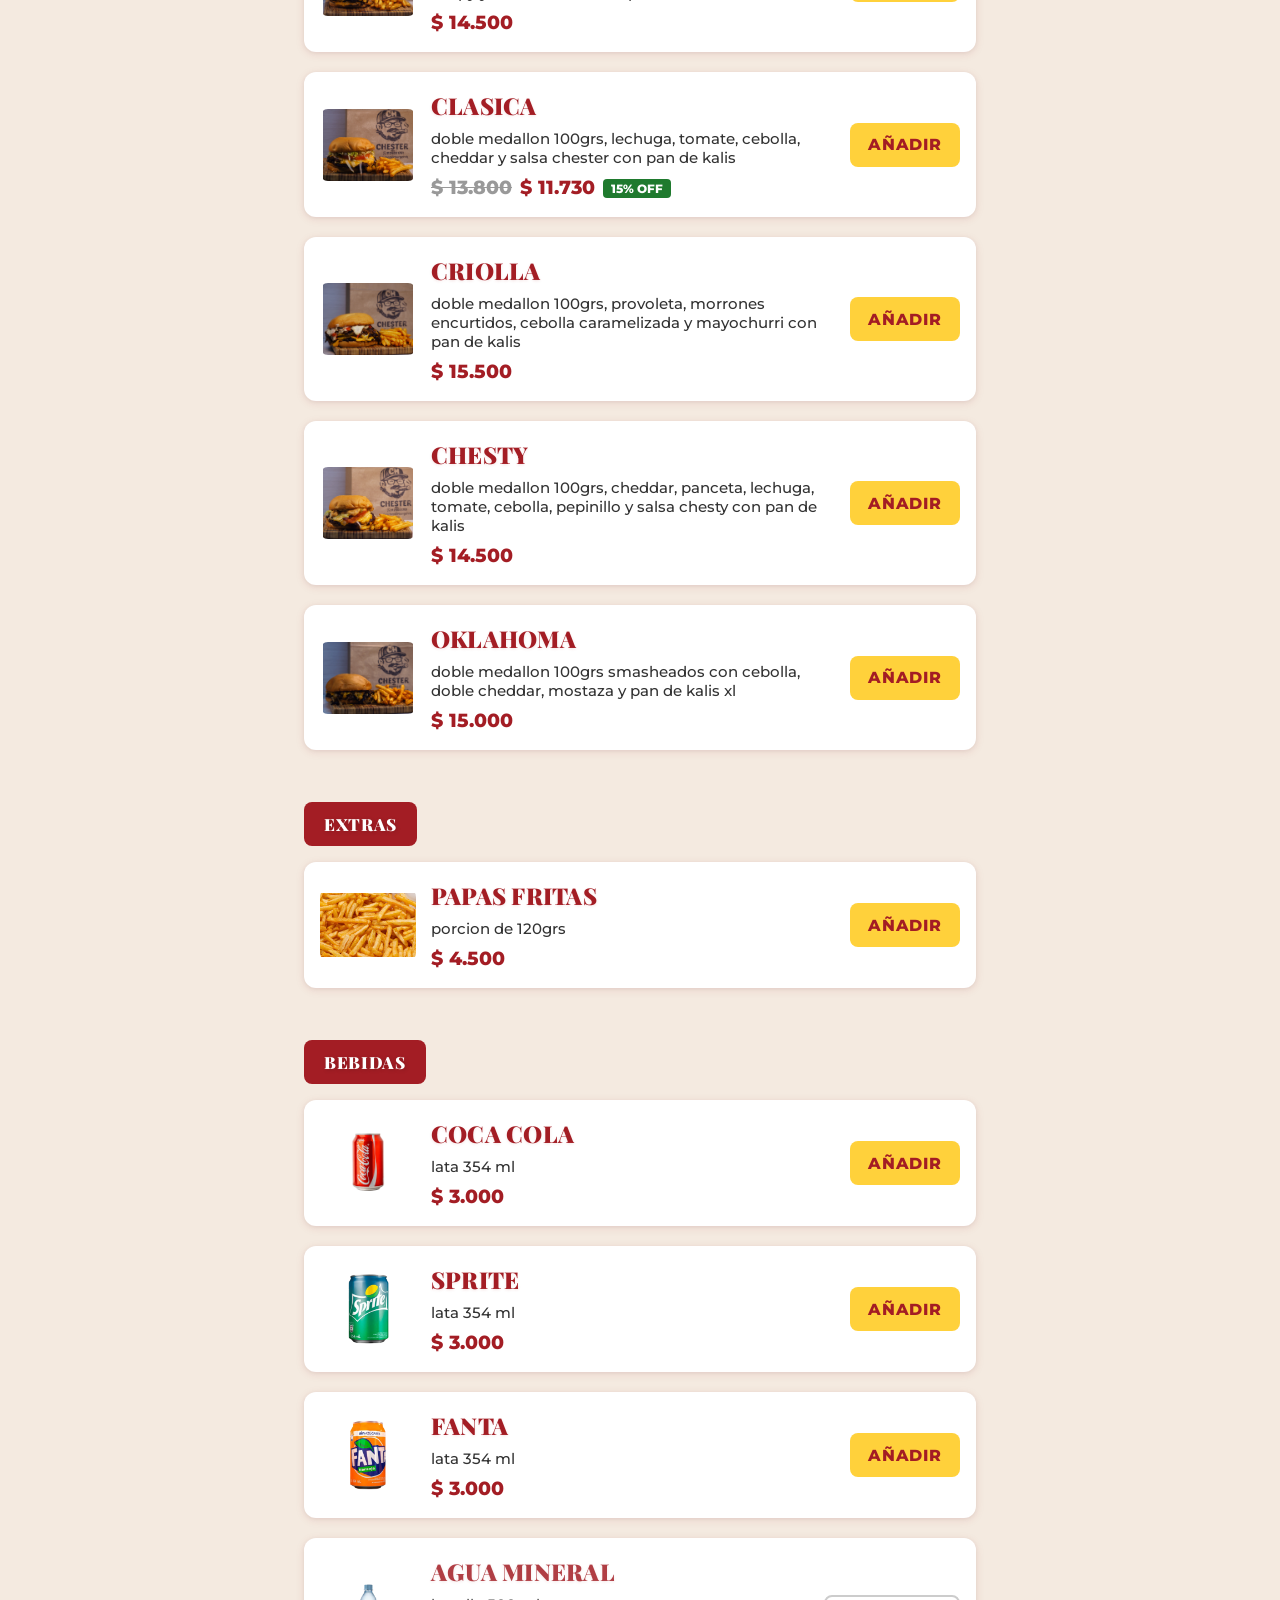
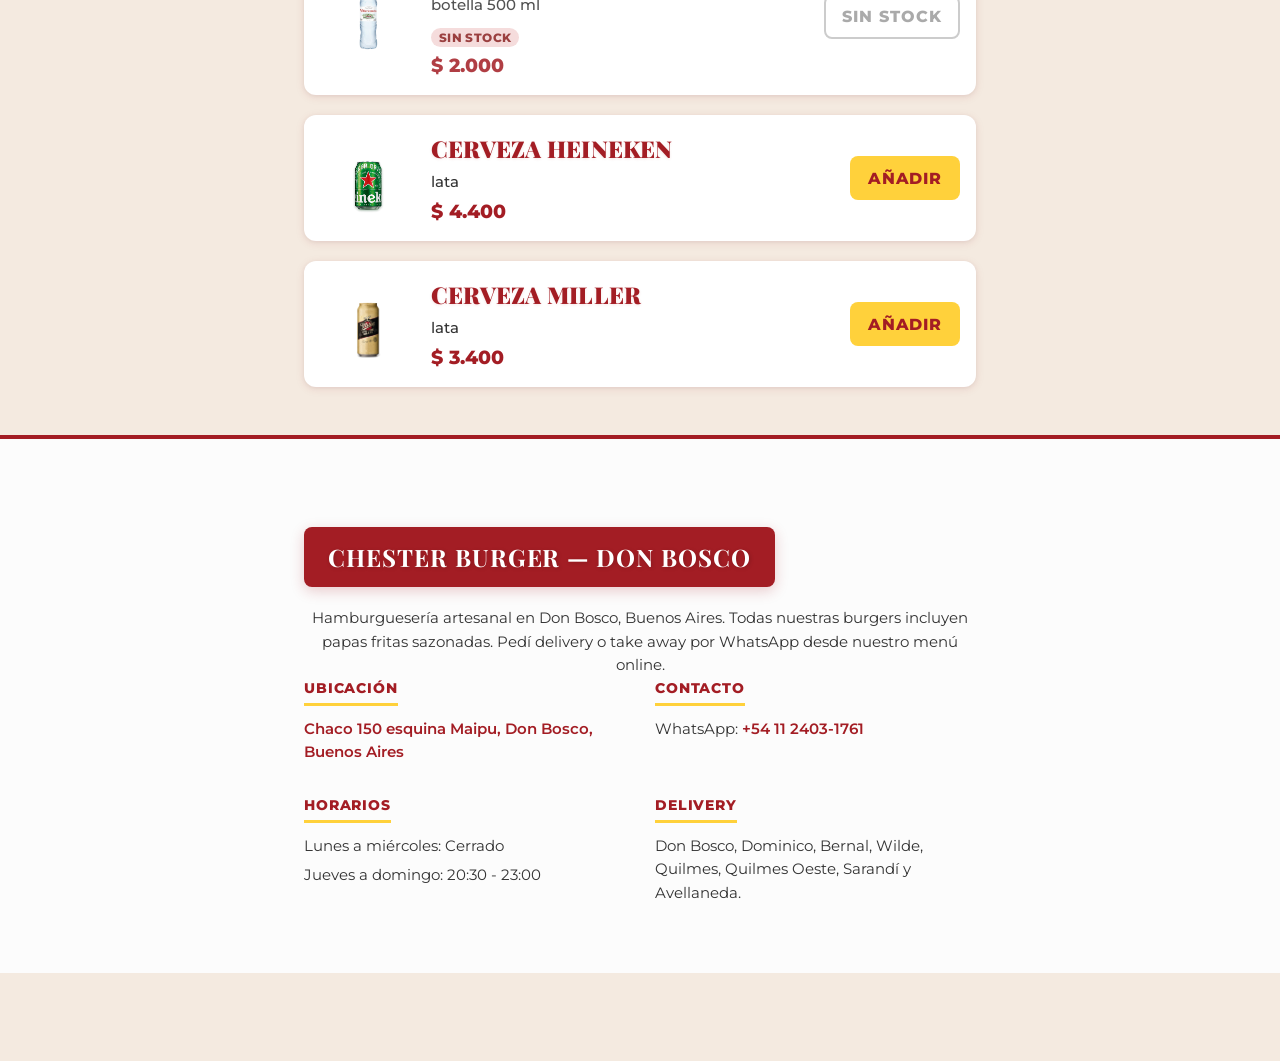
==== commit 2425cc75: "feat: configurar promo Día de la Cheeseburger y habilitar horario 24/7 para testing" ====
--- a/index.html
+++ b/index.html
@@ -38,7 +38,7 @@
     <link rel="preload" as="image" href="assets/logo_chester.png">
     <link rel="preload" as="image" href="assets/burger_chester.jpeg">
 
-    <link rel="stylesheet" href="styles.css?v=1.4.8">
+    <link rel="stylesheet" href="styles.css?v=1.4.10">
     <!-- SEO:MENU_SCHEMA_START -->
 <script type="application/ld+json">
 {
@@ -61,26 +61,44 @@
     {
       "@type": "OpeningHoursSpecification",
       "dayOfWeek": "Sunday",
-      "opens": "20:30",
-      "closes": "23:00"
+      "opens": "00:00",
+      "closes": "23:59"
+    },
+    {
+      "@type": "OpeningHoursSpecification",
+      "dayOfWeek": "Monday",
+      "opens": "00:00",
+      "closes": "23:59"
+    },
+    {
+      "@type": "OpeningHoursSpecification",
+      "dayOfWeek": "Tuesday",
+      "opens": "00:00",
+      "closes": "23:59"
+    },
+    {
+      "@type": "OpeningHoursSpecification",
+      "dayOfWeek": "Wednesday",
+      "opens": "00:00",
+      "closes": "23:59"
     },
     {
       "@type": "OpeningHoursSpecification",
       "dayOfWeek": "Thursday",
-      "opens": "20:30",
-      "closes": "23:00"
+      "opens": "00:00",
+      "closes": "23:59"
     },
     {
       "@type": "OpeningHoursSpecification",
       "dayOfWeek": "Friday",
-      "opens": "20:30",
-      "closes": "23:00"
+      "opens": "00:00",
+      "closes": "23:59"
     },
     {
       "@type": "OpeningHoursSpecification",
       "dayOfWeek": "Saturday",
-      "opens": "20:30",
-      "closes": "23:00"
+      "opens": "00:00",
+      "closes": "23:59"
     }
   ],
   "hasMenu": "https://chesterburger.com.ar/",
@@ -578,6 +596,6 @@
     <img src="" alt="Hamburguesa ampliada">
 </div>
 
-<script src="app.js?v=1.4.8"></script>
+<script src="app.js?v=1.4.10"></script>
 </body>
 </html>
